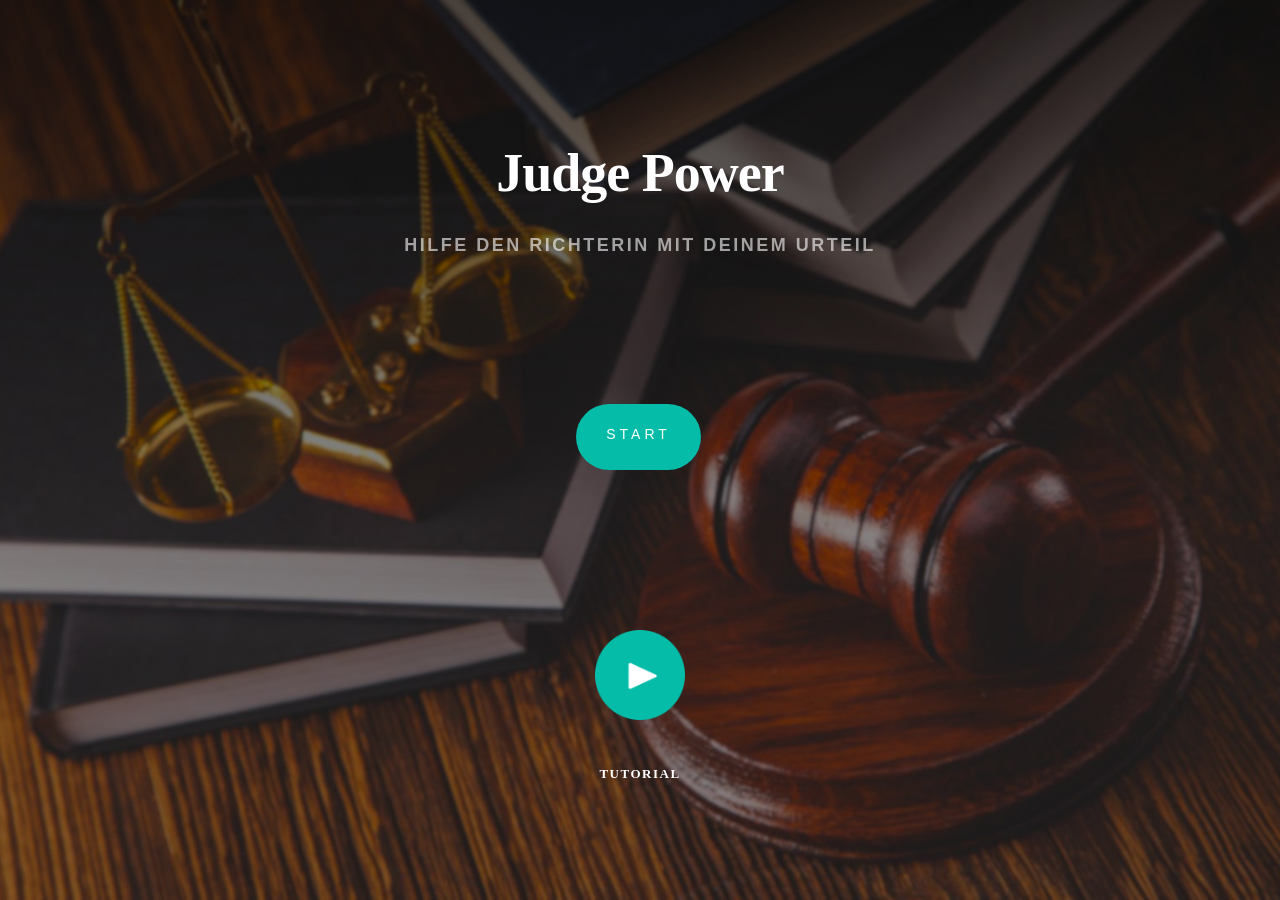
==== index.html @ 53451abe "prototyp" ====
<!DOCTYPE html>
<html class="no-js" lang="de"> 
<head>

	<title>JudgePower</title>

 	<!-- CSS
   ================================================== -->
   <link rel="stylesheet" href="css/base.css">  
   <link rel="stylesheet" href="css/main.css">
   <link rel="stylesheet" href="css/vendor.css">     

   

</head>

<body onload='responsiveVoice.speak("Hilfe den Richterin mit deinem Urteil", "Deutsch Female");'>

	<!-- header 
   ================================================== -->
   <header>
  	
   	
   </header> <!-- /header -->

	<!-- intro section
   ================================================== -->
   <section id="intro">

   	<div class="shadow-overlay"></div>

   	<div class="intro-content">
   		<div class="row">

   			<div class="col-twelve">
   				<br/>
   				<br/>

	   			<h1>Judge Power</h1>
	   			<h5>Hilfe den Richterin mit deinem Urteil</h5>

               <br/>
               <br/>
               <br/><br/>
               

            </div>

   			<div class="container">
               <div class="row">


                  <a class="button button-primary " href="q1.html">Start</a>
                     

                     <br/>
                     <br/>
                     <br/>
                     <br/>
                     <br/>
                     <br/>


					<div class='video-link'>
                        <a href="#video-popup"><img src="images/play-button.png" alt="Tutorial"></a>
                        <h6 style="color:white;">Tutorial</h6>
                     </div>
                     
                  

               </div> 

               </div> 
   		</div>   		 		
   	</div> 

   	<!-- Modal Popup
	   ========================================================= -->

      <div id="video-popup" class="popup-modal mfp-hide">

		   <div class="fluid-video-wrapper">
            <iframe src="http://player.vimeo.com/video/14592941?title=0&amp;byline=0&amp;portrait=0&amp;color=faec09" width="500" height="281" frameborder="0" webkitallowfullscreen mozallowfullscreen allowfullscreen></iframe> 
         </div>		     

         <a class="close-popup">Close</a>         

	   </div> <!-- /video-popup -->  	 	

   </section> <!-- /intro -->

  

   <!-- Java Script
   ================================================== --> 
   <script src='https://code.responsivevoice.org/responsivevoice.js'></script>  
   <script src="js/jquery-1.11.3.min.js"></script>
   <script src="js/jquery-migrate-1.2.1.min.js"></script>
   <script src="js/plugins.js"></script>
   <script src="js/main.js"></script>

</body>

</html>
---- css/base.css ----
/**
 * =================================================================== 
 *
 *  Lhander v1.0 Base Stylesheet
 *  url: styleshout.com
 *  01-11-2016
 *
 * =================================================================== 
 */

/** 
 * ===================================================================
 * reset - normalize.css v3.0.2 | MIT License | git.io/normalize
 *
 * ------------------------------------------------------------------- 
 */

html {
	font-family: sans-serif;
	-ms-text-size-adjust: 100%;
	-webkit-text-size-adjust: 100%;
}
body {
	margin: 0;
}
article,
aside,
details,
figcaption,
figure,
footer,
header,
hgroup,
main,
menu,
nav,
section,
summary {
	display: block;
}
audio, canvas, progress, video {
	display: inline-block;
	vertical-align: baseline;
}
audio:not([controls]) {
	display: none;
	height: 0;
}
[hidden], template {
	display: none;
}
a {
	background: transparent;
}
a:active, a:hover {
	outline: 0;
}
abbr[title] {
	border-bottom: 1px dotted;
}
b, strong {
	font-weight: bold;
}
dfn {
	font-style: italic;
}
h1 {
	font-size: 2em;
	margin: 0.67em 0;
}
mark {
	background: #ff0;
	color: #000;
}
small {
	font-size: 80%;
}
sub, sup {
	font-size: 75%;
	line-height: 0;
	position: relative;
	vertical-align: baseline;
}
sup {
	top: -0.5em;
}
sub {
	bottom: -0.25em;
}
img {
	border: 0;
}
svg:not(:root) {
	overflow: hidden;
}
figure {
	margin: 1em 40px;
}
hr {
	-moz-box-sizing: content-box;
	box-sizing: content-box;
	height: 0;
}
pre {
	overflow: auto;
}
code, kbd, pre, samp {
	font-family: monospace, monospace;
	font-size: 1em;
}
button, input, optgroup, select, textarea {
	color: inherit;
	font: inherit;
	margin: 0;
}
button {
	overflow: visible;
}
button, select {
	text-transform: none;
}
button,
html input[type="button"],
input[type="reset"],
input[type="submit"] {
	-webkit-appearance: button;
	cursor: pointer;
}
button[disabled], html input[disabled] {
	cursor: default;
}
button::-moz-focus-inner, input::-moz-focus-inner {
	border: 0;
	padding: 0;
}
input {
	line-height: normal;
}
input[type="checkbox"], input[type="radio"] {
	box-sizing: border-box;
	padding: 0;
}
input[type="number"]::-webkit-inner-spin-button,
input[type="number"]::-webkit-outer-spin-button {
	height: auto;
}
input[type="search"] {
	-webkit-appearance: textfield;
	-moz-box-sizing: content-box;
	-webkit-box-sizing: content-box;
	box-sizing: content-box;
}
input[type="search"]::-webkit-search-cancel-button,
input[type="search"]::-webkit-search-decoration {
	-webkit-appearance: none;
}
fieldset {
	border: 1px solid #c0c0c0;
	margin: 0 2px;
	padding: 0.35em 0.625em 0.75em;
}
legend {
	border: 0;
	padding: 0;
}
textarea {
	overflow: auto;
}
optgroup {
	font-weight: bold;
}
table {
	border-collapse: collapse;
	border-spacing: 0;
}
td, th {
	padding: 0;
}

/** 
 * ===================================================================
 * basic/base setup styles 
 *
 * ------------------------------------------------------------------- 
 */

html {
	font-size: 62.5%;
	box-sizing: border-box;
}
*, *::before, *::after {
	box-sizing: inherit;
}
body {
	font-weight: normal;
	line-height: 1;
	text-rendering: optimizeLegibility;
	word-wrap: break-word;
	-webkit-overflow-scrolling: touch;
	-webkit-text-size-adjust: none;
}
body, input, button {
	-moz-osx-font-smoothing: grayscale;
	-webkit-font-smoothing: antialiased;
}

/**
 * Media
 * -
 */

img, video {
	max-width: 100%;
	height: auto;
}

/**
 * Typography resets
 * -
 */

div, dl, dt, dd, ul, ol, li, h1, h2, h3, h4, h5, h6, pre, form, p, blockquote, th, td {
	margin: 0;
	padding: 0;
}
h1, h2, h3, h4, h5, h6 {
	-webkit-font-variant-ligatures: common-ligatures;
	-moz-font-variant-ligatures: common-ligatures;
	font-variant-ligatures: common-ligatures;
	text-rendering: optimizeLegibility;
}
em, i {
	font-style: italic;
	line-height: inherit;
}
strong, b {
	font-weight: bold;
	line-height: inherit;
}
small {
	font-size: 60%;
	line-height: inherit;
}
ol, ul {
	list-style: none;
}
li {
	display: block;
}

/**
 * links
 * -
 */

a {
	text-decoration: none;
	line-height: inherit;
}
a img {
	border: none;
}

/**
 * inputs
 * -
 */

fieldset {
	margin: 0;
	padding: 0;
}
input[type="email"],
input[type="number"],
input[type="search"],
input[type="text"],
input[type="tel"],
input[type="url"],
input[type="password"],
textarea {
	-webkit-appearance: none;
	-moz-appearance: none;
	-ms-appearance: none;
	-o-appearance: none;
	appearance: none;
}

/** 
 * ===================================================================
 * grid
 *
 * ------------------------------------------------------------------- 
 */

.row {
	width: 94%;
	max-width: 1140px;
	margin: 0 auto;
}
.row:before, .row:after {
	content: "";
	display: table;
}
.row:after {
	clear: both;
}
.row .row {
	width: auto;
	max-width: none;
	margin-left: -20px;
	margin-right: -20px;
}
[class*="col-"], .bgrid {
	float: left;
}
[class*="col-"] + [class*="col-"]:last-child {
	float: right;
}
[class*="col-"] {
	padding: 0 20px;
}
.col-one {
	width: 8.33333%;
}
.col-two, .col-1-6 {
	width: 16.66667%;
}
.col-three, .col-1-4 {
	width: 25%;
}
.col-four, .col-1-3 {
	width: 33.33333%;
}
.col-five {
	width: 41.66667%;
}
.col-six, .col-1-2 {
	width: 50%;
}
.col-seven {
	width: 58.33333%;
}
.col-eight, .col-2-3 {
	width: 66.66667%;
}
.col-nine, .col-3-4 {
	width: 75%;
}
.col-ten, .col-5-6 {
	width: 83.33333%;
}
.col-eleven {
	width: 91.66667%;
}
.col-twelve, .col-full {
	width: 100%;
}

/**
 * small screens
 * --------------------------------------------------------------- 
 */

@media screen and (max-width:1024px) {
	.row .row {
		margin-left: -18px;
		margin-right: -18px;
	}
	[class*="col-"] {
		padding: 0 18px;
	}
}

/**
 * tablets
 * --------------------------------------------------------------- 
 */

@media screen and (max-width:768px) {
	.row {
		width: auto;
		padding-left: 30px;
		padding-right: 30px;
	}
	.row .row {
		padding-left: 0;
		padding-right: 0;
		margin-left: -15px;
		margin-right: -15px;
	}
	[class*="col-"] {
		padding: 0 15px;
	}
	.tab-1-4 {
		width: 25%;
	}
	.tab-1-3 {
		width: 33.33333%;
	}
	.tab-1-2 {
		width: 50%;
	}
	.tab-2-3 {
		width: 66.66667%;
	}
	.tab-3-4 {
		width: 75%;
	}
	.tab-full {
		width: 100%;
	}
}

/**
 * large mobile devices
 * --------------------------------------------------------------- 
 */

@media screen and (max-width:600px) {
	.row {
		padding-left: 25px;
		padding-right: 25px;
	}
	.row .row {
		margin-left: -10px;
		margin-right: -10px;
	}
	[class*="col-"] {
		padding: 0 10px;
	}
	.mob-1-4 {
		width: 25%;
	}
	.mob-1-2 {
		width: 50%;
	}
	.mob-3-4 {
		width: 75%;
	}
	.mob-full {
		width: 100%;
	}
}

/**
 * small mobile devices
 * --------------------------------------------------------------- 
 */

@media screen and (max-width:400px) {
	.row {
		padding-left: 30px;
		padding-right: 30px;
	}
	.row .row {
		padding-left: 0;
		padding-right: 0;
		margin-left: 0;
		margin-right: 0;
	}
	[class*="col-"] {
		width: 100% !important;
		float: none !important;
		clear: both !important;
		margin-left: 0;
		margin-right: 0;
		padding: 0;
	}
	[class*="col-"] + [class*="col-"]:last-child {
		float: none;
	}
}

/** 
 * ===================================================================
 * block grids 
 *
 * ------------------------------------------------------------------- 
 */

.block-1-6 .bgrid {
	width: 16.66667%;
}
.block-1-4 .bgrid {
	width: 25%;
}
.block-1-3 .bgrid {
	width: 33.33333%;
}
.block-1-2 .bgrid {
	width: 50%;
}

/**
 * Clearing for block grid columns. Allow columns with 
 * different heights to align properly.
 */

.block-1-6 .bgrid:nth-child(6n+1),
.block-1-4 .bgrid:nth-child(4n+1),
.block-1-3 .bgrid:nth-child(3n+1),
.block-1-2 .bgrid:nth-child(2n+1) {
	clear: both;
}

/**
 * small screens
 * --------------------------------------------------------------- 
 */
@media screen and (max-width:1024px) {
	.block-s-1-6 .bgrid {
		width: 16.66667%;
	}
	.block-s-1-4 .bgrid {
		width: 25%;
	}
	.block-s-1-3 .bgrid {
		width: 33.33333%;
	}
	.block-s-1-2 .bgrid {
		width: 50%;
	}
	.block-s-full .bgrid {
		width: 100%;
		clear: both;
	}
	[class*="block-s-"] .bgrid:nth-child(n) {
		clear: none;
	}
	.block-s-1-6 .bgrid:nth-child(6n+1),
	.block-s-1-4 .bgrid:nth-child(4n+1),
	.block-s-1-3 .bgrid:nth-child(3n+1),
	.block-s-1-2 .bgrid:nth-child(2n+1) {
		clear: both;
	}
}

/**
 * tablets
 * --------------------------------------------------------------- 
 */
@media screen and (max-width:768px) {
	.block-tab-1-6 .bgrid {
		width: 16.66667%;
	}
	.block-tab-1-4 .bgrid {
		width: 25%;
	}
	.block-tab-1-3 .bgrid {
		width: 33.33333%;
	}
	.block-tab-1-2 .bgrid {
		width: 50%;
	}
	.block-tab-full .bgrid {
		width: 100%;
		clear: both;
	}
	[class*="tab-bgrid-"] .bgrid:nth-child(n) {
		clear: none;
	}
	.block-tab-1-6 .bgrid:nth-child(6n+1),
	.block-tab-1-4 .bgrid:nth-child(4n+1),
	.block-tab-1-3 .bgrid:nth-child(3n+1),
	.block-tab-1-2 .bgrid:nth-child(2n+1) {
		clear: both;
	}
}

/**
 * mobile devices
 * --------------------------------------------------------------- 
 */
@media screen and (max-width:600px) {
	.block-mob-1-6 .bgrid {
		width: 16.66667%;
	}
	.block-mob-1-4 .bgrid {
		width: 25%;
	}
	.block-mob-1-3 .bgrid {
		width: 33.33333%;
	}
	.block-mob-1-2 .bgrid {
		width: 50%;
	}
	.block-mob-full .bgrid {
		width: 100%;
		clear: both;
	}
	[class*="mob-bgrid-"] .bgrid:nth-child(n) {
		clear: none;
	}
	.block-mob-1-6 .bgrid:nth-child(6n+1),
	.block-mob-1-4 .bgrid:nth-child(4n+1),
	.block-mob-1-3 .bgrid:nth-child(3n+1),
	.block-mob-1-2 .bgrid:nth-child(2n+1) {
		clear: both;
	}
}

/**
 * stack on small mobile devices
 * --------------------------------------------------------------- 
 */

@media screen and (max-width:400px) {
	.stack .bgrid {
		width: 100% !important;
		float: none !important;
		clear: both !important;
		margin-left: 0;
		margin-right: 0;
	}
}

/** 
 * ===================================================================
 * MISC 
 *
 * ------------------------------------------------------------------- 
 */

/**
 * Clearing - (http://nicolasgallagher.com/micro-clearfix-hack/
 * -
 */

.group:before, .group:after {
	content: "";
	display: table;
}
.group:after {
	clear: both;
}

/**
 * Misc Helper Styles 
 * -
 */
 
.hide { display: none; }
.invisible { visibility: hidden; }
.antialiased {
	-webkit-font-smoothing: antialiased;
	-moz-osx-font-smoothing: grayscale;
}
.remove-bottom { margin-bottom: 0; }
.half-bottom { margin-bottom: 1.5rem !important; }
.add-bottom { margin-bottom: 3rem !important; }
.no-border { border: none; }
.full-width { width: 100%; }
.text-center { text-align: center; }
.text-left { text-align: left; }
.text-right { text-align: right; }
.pull-left { float: left; }
.pull-right { float: right; }
.align-center {
	margin-left: auto;
	margin-right: auto;
	text-align: center;
}

/*# sourceMappingURL=base.css.map */
---- css/main.css ----
/**
 * =================================================================== 
 *
 *  Lhander v1.0 Main Stylesheet
 *  url: styleshout.com
 *  01-11-2016
 * -------------------------------------------------------------------
 *
 *	TOC:
 *	01. webfonts and iconfonts 
 *	02. base style overrides
 * 03. preloader
 * 04. forms
 * 05. buttons
 * 06. common styles
 * 07. header styles
 * 08. intro section
 * 09. process section
 * 10. features section
 * 11. pricing section
 * 12. testimomials section 
 * 13. faq section 
 *	14. ad-section 
 *	15. call-to-action section
 *	16. footer
 *
 * =================================================================== 
 */

/** 
 * ===================================================================
 * webfonts and iconfonts 
 *
 * ------------------------------------------------------------------- 
 */

@import url("fonts.css");
@import url("ionicons/css/ionicons.min.css");
@import url("micons/micons.css");

/** 
 * ===================================================================
 * base style overrides
 *
 * ------------------------------------------------------------------- 
 */

html {
	font-size: 10px;
}
@media only screen and (max-width:1024px) {
	html {
		font-size: 9.375px;
	}
}
@media only screen and (max-width:768px) {
	html {
		font-size: 10px;
	}
}
@media only screen and (max-width:400px) {
	html {
		font-size: 9.375px;
	}
}

html, body {
	height: 100%;
}
body {
	background: #14181E;
	font-family: "merriweather-regular", serif;
	font-size: 1.6rem;
	line-height: 3rem;
	color: #737373;
}

/**
 * links 
 * -
 */

a, a:visited {
	color: #0087cc;
	-moz-transition: all 0.3s ease-in-out;
	-o-transition: all 0.3s ease-in-out;
	-webkit-transition: all 0.3s ease-in-out;
	-ms-transition: all 0.3s ease-in-out;
	transition: all 0.3s ease-in-out;
}
a:hover, a:focus {
	color: #ff7b29;
}

/**
 * typography  
 * -
 */

h1, h2, h3, h4, h5, h6, .h01, .h02, .h03, .h04, .h05, .h06 {
	font-family: "raleway-bold", sans-serif;
	color: #252525;
	font-style: normal;
	text-rendering: optimizeLegibility;
	margin-bottom: 2.1rem;
}
h3, .h03, h4, .h04 {
	margin-bottom: 1.8rem;
}
h5, .h05, h6, .h06 {
	font-family: "raleway-heavy";
	margin-bottom: 1.2rem;
}

h1, .h01 {
	font-size: 3.1rem;
	line-height: 1.35;
	letter-spacing: -.1rem;
}
@media only screen and (max-width:600px) {
	h1, .h01 {
		font-size: 2.6rem;
		letter-spacing: -.07rem;
	}
}

h2, .h02 {
	font-size: 2.4rem;
	line-height: 1.25;
}
h3, .h03 {
	font-size: 2rem;
	line-height: 1.5;
}
h4, .h04 {
	font-size: 1.7rem;
	line-height: 1.76;
}
h5, .h05 {
	font-size: 1.4rem;
	line-height: 1.7;
	text-transform: uppercase;
	letter-spacing: .15rem;
}
h6, .h06 {
	font-size: 1.3rem;
	line-height: 1.85;
	text-transform: uppercase;
	letter-spacing: .15rem;
}

p img {
	margin: 0;
}
p.lead {
	font-family: "merriweather-light", serif;
	font-size: 1.8rem;
	line-height: 1.8;
	color: #737373;
}
@media only screen and (max-width:768px) {
	p.lead {
		font-size: 1.7rem;
	}
}

em, i, strong, b {
	font-size: 1.6rem;
	line-height: 3rem;
	font-style: normal;
	font-weight: normal;
}
em, i {
	font-family: "merriweather-italic", serif;
}
strong, b {
	font-family: "merriweather-bold", serif;
}
small {
	font-size: 1.1rem;
	line-height: inherit;
}
blockquote {
	margin: 3rem 0;
	padding-left: 4rem;
	position: relative;
}
blockquote:before {
	content: "\201C";
	font-size: 8rem;
	line-height: 0px;
	margin: 0;
	color: #333;
	font-family: arial, sans-serif;
	position: absolute;
	top: 3rem;
	left: 0;
}
blockquote p {
	font-family: georgia, serif;
	font-style: italic;
	padding: 0;
	font-size: 1.9rem;
	line-height: 1.75;
}
blockquote cite {
	display: block;
	font-size: 1.2rem;
	font-style: normal;
	line-height: 1.65;
}
blockquote cite:before {
	content: "\2014 \0020";
}
blockquote cite a, blockquote cite a:visited {
	color: #8d8d8d;
	border: none;
}
abbr {
	font-family: "merriweather-bold", serif;
	font-variant: small-caps;
	text-transform: lowercase;
	letter-spacing: .05rem;
	color: #8d8d8d;
}
var, kbd, samp, code, pre {
	font-family: Consolas, "Andale Mono", Courier, "Courier New", monospace;
}
pre {
	padding: 2.4rem 3rem 3rem;
	background: #F1F1F1;
}
code {
	font-size: 1.4rem;
	margin: 0 .2rem;
	padding: .3rem .6rem;
	white-space: nowrap;
	background: #F1F1F1;
	border: 1px solid #E1E1E1;
	border-radius: 3px;
}
pre > code {
	display: block;
	white-space: pre;
	line-height: 2;
	padding: 0;
	margin: 0;
}
pre.prettyprint > code {
	border: none;
}
del {
	text-decoration: line-through;
}
abbr[title], dfn[title] {
	border-bottom: 1px dotted;
	cursor: help;
}
mark {
	background: #FFF49B;
	color: #000;
}
hr {
	border: solid #cfcfd5;
	border-width: 1px 0 0;
	clear: both;
	margin: 2.4rem 0 1.5rem;
	height: 0;
}

/**
 * Lists  
 * -
 */

ol {
	list-style: decimal;
}
ul {
	list-style: disc;
}
li {
	display: list-item;
}
ol, ul {
	margin-left: 1.7rem;
}
ul li {
	padding-left: .4rem;
}
ul ul, ul ol, ol ol, ol ul {
	margin: .6rem 0 .6rem 1.7rem;
}
ul.disc li {
	display: list-item;
	list-style: none;
	padding: 0 0 0 .8rem;
	position: relative;
}
ul.disc li::before {
	content: "";
	display: inline-block;
	width: 8px;
	height: 8px;
	border-radius: 50%;
	background: #05bca9;
	position: absolute;
	left: -17px;
	top: 11px;
	vertical-align: middle;
}
dt {
	margin: 0;
	color: #05bca9;
}
dd {
	margin: 0 0 0 2rem;
}

/**
 * tables  
 * -
 */

table {
	border-width: 0;
	width: 100%;
	max-width: 100%;
	font-family: "raleway-regular", sans-serif;
}
th, td {
	padding: 1.5rem 3rem;
	text-align: left;
	border-bottom: 1px solid #E8E8E8;
}
th {
	color: #252525;
	font-family: "raleway-bold", sans-serif;
}
td {
	line-height: 1.5;
}
th:first-child, td:first-child {
	padding-left: 0;
}
th:last-child, td:last-child {
	padding-right: 0;
}
.table-responsive {
	overflow-x: auto;
	-webkit-overflow-scrolling: touch;
}

/**
 * Spacing  
 * -
 */

button, .button {
	margin-bottom: 1.2;
}
fieldset {
	margin-bottom: 1.5rem;
}
input,
textarea,
select,
pre,
blockquote,
figure,
table,
p,
ul,
ol,
dl,
form,
.fluid-video-wrapper,
.iw-custom-select {
	margin-bottom: 3rem;
}

/**
 * floated image  
 * -
 */

img.pull-right {
	margin: 1.5rem 0 0 3rem;
}
img.pull-left {
	margin: 1.5rem 3rem 0 0;
}

/**
 * block grids paddings 
 * -
 */

.bgrid {
	padding: 0 20px;
}
@media only screen and (max-width:1024px) {
	.bgrid {
		padding: 0 18px;
	}
}
@media only screen and (max-width:768px) {
	.bgrid {
		padding: 0 15px;
	}
}
@media only screen and (max-width:600px) {
	.bgrid {
		padding: 0 10px;
	}
}
@media only screen and (max-width:400px) {
	.bgrid {
		padding: 0;
	}
}


/** 
 * ===================================================================
 * preloader
 *
 * ------------------------------------------------------------------- 
 */

#preloader {
	position: fixed;
	top: 0;
	left: 0;
	right: 0;
	bottom: 0;
	background: #0F1215;
	z-index: 9999999;
	height: 100%;
	width: 100%;
}
.no-js #preloader, .oldie #preloader {
	display: none;
}
#loader {
	position: absolute;
	left: 50%;
	top: 50%;
	width: 60px;
	height: 60px;
	margin-left: -30px;
	margin-top: -30px;
	padding: 0;
	background-color: #05bca9;
	border-radius: 100%;
	-webkit-animation: sk-scaleout 1.0s infinite ease-in-out;
	animation: sk-scaleout 1.0s infinite ease-in-out;
}
@-webkit-keyframes sk-scaleout {
	0% {
		-webkit-transform: scale(0);
	}
	100% {
		-webkit-transform: scale(1);
		opacity: 0;
	}
}
@keyframes sk-scaleout {
	0% {
		-webkit-transform: scale(0);
		transform: scale(0);
	}
	100% {
		-webkit-transform: scale(1);
		transform: scale(1);
		opacity: 0;
	}
}


/** 
 * ===================================================================
 * forms
 *
 * ------------------------------------------------------------------- 
 */

fieldset {
	border: none;
}
input[type="email"],
input[type="number"],
input[type="search"],
input[type="text"],
input[type="tel"],
input[type="url"],
input[type="password"],
textarea,
select {
	display: block;
	height: 6rem;
	padding: 1.5rem 2rem;
	border: 0;
	outline: none;
	vertical-align: middle;
	color: #737373;
	font-family: "merriweather-regular", sans-serif;
	font-size: 1.5rem;
	line-height: 3rem;
	border-radius: 3px;
	background: #FFFFFF;
	max-width: 100%;
	border: 1px solid #d5d5d5;
	-moz-transition: all 0.3s ease-in-out;
	-o-transition: all 0.3s ease-in-out;
	-webkit-transition: all 0.3s ease-in-out;
	-ms-transition: all 0.3s ease-in-out;
	transition: all 0.3s ease-in-out;
}
.ss-custom-select {
	position: relative;
	padding: 0;
	display: inline-block;
}
.ss-custom-select select {
	-webkit-appearance: none;
	-moz-appearance: none;
	-ms-appearance: none;
	-o-appearance: none;
	appearance: none;
	text-indent: 0.01px;
	text-overflow: '';
	margin: 0;
	line-height: 3rem;
	vertical-align: middle;
	padding-right: 4rem;
}
.ss-custom-select select option {
	padding-left: 2rem;
	padding-right: 2rem;
}
.ss-custom-select select::-ms-expand {
	display: none;
}
.ss-custom-select::after {
	content: '\f123';
	font-family: 'Ionicons';
	position: absolute;
	top: 50%;
	right: 18px;
	margin-top: -10px;
	bottom: auto;
	width: 20px;
	height: 20px;
	line-height: 20px;
	font-size: 15px;
	text-align: center;
	pointer-events: none;
	color: #252525;
}
textarea {
	min-height: 25rem;
}
input[type="email"]:focus,
input[type="number"]:focus,
input[type="search"]:focus,
input[type="text"]:focus,
input[type="tel"]:focus,
input[type="url"]:focus,
input[type="password"]:focus,
textarea:focus,
select:focus {
	color: #000000;
	background: #f4fffe;
	border: 1px solid #d2fef9;
}
label, legend {
	font-family: "merriweather-bold", sans-serif;
	font-size: 1.4rem;
	margin-bottom: .6rem;
	color: #404040;
	display: block;
}
label span, legend span {
	color: #05bca9;
}
input[type="checkbox"], input[type="radio"] {
	display: inline;
}

/**
 * Style Placeholder Text  
 * -
 */

::-webkit-input-placeholder {
	color: #a1a1a1;
}
:-moz-placeholder {
	/* Firefox 18- */
	color: #a1a1a1;
}
::-moz-placeholder {
	/* Firefox 19+ */
	color: #a1a1a1;
}
:-ms-input-placeholder {
	color: #a1a1a1;
}
.placeholder {
	color: #a1a1a1 !important;
}


/** 
 * ===================================================================
 * buttons
 *
 * ------------------------------------------------------------------- 
 */

.button,
button,
input[type="submit"],
input[type="reset"],
input[type="button"] {
	display: inline-block;
	font-family: "raleway-bold", sans-serif;
	font-size: 1.6rem;
	height: 5rem;
	line-height: 5rem;
	padding: 0 3rem;
	margin: 0 .3rem 1rem 0;
	background: #d8d8d8;
	color: #252525;
	text-decoration: none;
	cursor: pointer;
	text-align: center;
	white-space: nowrap;
	border: none;
	border-radius: 1000px;
	-moz-transition: all 0.3s ease-in-out;
	-o-transition: all 0.3s ease-in-out;
	-webkit-transition: all 0.3s ease-in-out;
	-ms-transition: all 0.3s ease-in-out;
	transition: all 0.3s ease-in-out;
}
.button:hover,
button:hover,
input[type="submit"]:hover,
input[type="reset"]:hover,
input[type="button"]:hover,
.button:focus,
button:focus,
input[type="submit"]:focus,
input[type="reset"]:focus,
input[type="button"]:focus {
	background: #bebebe;
	color: #FFFFFF;
	outline: 0;
}

.button.button-primary,
button.button-primary,
input[type="submit"].button-primary,
input[type="reset"].button-primary,
input[type="button"].button-primary {
	background: #05bca9;
	color: #FFFFFF;
}

.button.button-primary:hover,
button.button-primary:hover,
input[type="submit"].button-primary:hover,
input[type="reset"].button-primary:hover,
input[type="button"].button-primary:hover,
.button.button-primary:focus,
button.button-primary:focus,
input[type="submit"].button-primary:focus,
input[type="reset"].button-primary:focus,
input[type="button"].button-primary:focus {
	background: #04998a;
}
button.full-width, .button.full-width {
	width: 100%;
	margin-right: 0;
}
button.medium, .button.medium {
	height: 5.5rem !important;
	line-height: 5.5rem !important;
	padding: 0 1.8rem !important;
}
button.large, .button.large {
	height: 6rem !important;
	line-height: 6rem !important;
	padding: 0rem 3rem !important;
}
button.round, .button.round {
	padding-left: 3rem !important;
	padding-right: 3rem !important;
	border-radius: 1000px;
}
button.stroke, .button.stroke {
	background: transparent !important;
	border: 3px solid transparent;
	line-height: 4.4rem;
}
button::-moz-focus-inner, input::-moz-focus-inner {
	border: 0;
	padding: 0;
}

/** 
 * ===================================================================
 * common styles 
 *
 * ------------------------------------------------------------------- 
 */

.section-intro {
	max-width: 700px;
	text-align: center;
	margin-left: auto;
	margin-right: auto;
	margin-bottom: 5.2rem;
	position: relative;
}
.section-intro h1 {
	font-family: "merriweather-bold", serif;
	font-size: 4.8rem;
	color: #252525;
	line-height: 1.25;
	margin-bottom: 1.2rem;
}
.section-intro h5 {
	color: rgba(56, 66, 78, 0.5);
	font-size: 1.6rem;
	line-height: 1.875;
	margin-bottom: 0.3rem;
	letter-spacing: .4rem;
}
.section-intro .lead {
	color: rgba(0, 0, 0, 0.45);
}
.section-intro .with-bottom-line {
	position: relative;
	overflow: hidden;
}
.section-intro .with-bottom-line::after {
	display: block;
	background-color: #05bca9;
	width: 120px;
	height: 3px;
	content: '\0020';
	position: absolute;
	left: 50%;
	bottom: 0;
	margin-left: -60px;
}
@media only screen and (max-width:600px) {
	section .h01 {
		font-size: 2.5rem;
	}
}

/**
 * responsive:
 * common styles
 * - 
 */

@media only screen and (max-width:768px) {
	.section-intro {
		max-width: 650px;
	}
	.section-intro h1 {
		font-size: 4.2rem;
	}
}
@media only screen and (max-width:600px) {
	.section-intro h1 {
		font-size: 3.8rem;
	}
	.section-intro h5 {
		font-size: 1.5rem;
		letter-spacing: .3rem;
	}
}
@media only screen and (max-width:400px) {
	.section-intro h1 {
		font-size: 3.6rem;
	}
}


/** 
 * ===================================================================
 * header styles 
 *
 * ------------------------------------------------------------------- 
 */

header {
	width: 100%;
	position: absolute;
	left: 0;
	top: 24px;
	z-index: 600;
	background: transparent;
	-moz-transition: all 0.3s ease-in-out;
	-o-transition: all 0.3s ease-in-out;
	-webkit-transition: all 0.3s ease-in-out;
	-ms-transition: all 0.3s ease-in-out;
	transition: all 0.3s ease-in-out;
}
header .row {
	width: auto;
	height: 66px;
	position: relative;
}

header .logo {
	margin-top: 2px;
	z-index: 600;
	position: absolute;
	left: 35px;
	top: 50%;
	-webkit-transform: translateY(-50%);
	-ms-transform: translateY(-50%);
	transform: translateY(-50%);
}
header .logo a {
	display: block;
	margin: 0;
	padding: 0;
	border: none;
	font: 0/0 a;
	text-shadow: none;
	color: transparent;
	width: 42px;
	height: 42px;
	background: url("../images/logo.png") no-repeat center;
	background-size: 42px 42px;
	-moz-transition: all 0.5s ease-in-out;
	-o-transition: all 0.5s ease-in-out;
	-webkit-transition: all 0.5s ease-in-out;
	-ms-transition: all 0.5s ease-in-out;
	transition: all 0.5s ease-in-out;
}
.sticky {
	position: fixed;
	background: #14171c;
	top: 0;
}
.sticky .logo a {
	width: 38px;
	height: 38px;
	background-size: 38px 38px;
}

/**
 * responsive:
 * header section
 * - 
 */

@media only screen and (max-width:768px) {
	header {
		top: 0;
		padding: 6px 0;
	}
	header .logo a {
		width: 38px;
		height: 38px;
		background-size: 38px 38px;
	}
}

/**
 * primary navigation
 * - 
 */

#main-nav-wrap, .main-navigation {
	margin: 0;
	padding: 0;
}

/* hide toggle button */
a.menu-toggle {
	display: none;
}

/* main-nav-wrap */
#main-nav-wrap {
	font-family: "raleway-heavy", sans-serif;
	font-size: 11.5px;
	text-transform: uppercase;
	letter-spacing: 1.5px;
	position: absolute;
	top: 0;
	right: 30px;
}
.main-navigation {
	min-height: 66px;
	display: inline-block;
	width: auto;
	text-align: left;
}
.main-navigation li {
	position: relative;
	display: inline-block;
	list-style: none;
	padding: 0;
	margin: 0;
	height: 66px;
}
.main-navigation li.current a {
	color: #FFFFFF;
}
.main-navigation li.current a::after {
	position: absolute;
	left: 50%;
	bottom: 0;
	width: 80%;
	height: 3px;
	-webkit-transform: translateX(-50%);
	-ms-transform: translateX(-50%);
	transform: translateX(-50%);
	background-color: #05bca9;
	content: '\0020';
	display: block;
	-moz-transition: all 0.3s ease-in-out;
	-o-transition: all 0.3s ease-in-out;
	-webkit-transition: all 0.3s ease-in-out;
	-ms-transition: all 0.3s ease-in-out;
	transition: all 0.3s ease-in-out;
}
.main-navigation li.highlight a {
	color: #05bca9;
}
.main-navigation li.with-sep a {
	position: relative;
	padding-left: 22px;
	margin-left: 8px;
}
.main-navigation li.with-sep a::before {
	position: absolute;
	left: 0;
	top: 50%;
	width: 1px;
	height: 20px;
	margin-top: -10px;
	background-color: rgba(255, 255, 255, 0.2);
	content: '\0020';
	display: block;
	-moz-transition: all 0.3s ease-in-out;
	-o-transition: all 0.3s ease-in-out;
	-webkit-transition: all 0.3s ease-in-out;
	-ms-transition: all 0.3s ease-in-out;
	transition: all 0.3s ease-in-out;
}

/* navigation links */
.main-navigation li a {
	display: block;
	padding: 18px 7px;
	line-height: 30px;
	text-decoration: none;
	text-align: left;
	color: #98999a;
	position: relative;
	-moz-transition: color 0.3s ease-in-out;
	-o-transition: color 0.3s ease-in-out;
	-webkit-transition: color 0.3s ease-in-out;
	-ms-transition: color 0.3s ease-in-out;
	transition: color 0.3s ease-in-out;
}
.main-navigation li a:active {
	background-color: transparent !important;
}
.main-navigation li a:hover {
	color: #FFFFFF;
}

/**
 * mobile view - primary navigation
 * - 
 */

@media only screen and (max-width:768px) {
	#main-nav-wrap {
		display: block;
		width: 100%;
		position: absolute;
		top: 69px;
		right: 0;
	}
	a.menu-toggle {
		display: block;
		width: 40px;
		height: 40px;
		position: absolute;
		top: 50%;
		right: 30px;
		margin-top: -20px;
	}
	a.menu-toggle span {
		display: block;
		width: 24px;
		height: 3px;
		margin-top: -1.5px;
		position: absolute;
		right: 8px;
		top: 50%;
		bottom: auto;
		left: auto;
		background-color: white;
		-moz-transition: background 0.2s ease-in-out;
		-o-transition: background 0.2s ease-in-out;
		-webkit-transition: background 0.2s ease-in-out;
		-ms-transition: background 0.2s ease-in-out;
		transition: background 0.2s ease-in-out;
		font: 0/0 a;
		text-shadow: none;
		color: transparent;
	}
	a.menu-toggle span::before, a.menu-toggle span::after {
		content: '';
		width: 100%;
		height: 100%;
		position: absolute;
		background-color: inherit;
		left: 0;
		-moz-transition-duration: 0.2s, 0.2s;
		-o-transition-duration: 0.2s, 0.2s;
		-webkit-transition-duration: 0.2s, 0.2s;
		-ms-transition-duration: 0.2s, 0.2s;
		transition-duration: 0.2s, 0.2s;
		-moz-transition-delay: 0.2s, 0s;
		-o-transition-delay: 0.2s, 0s;
		-webkit-transition-delay: 0.2s, 0s;
		-ms-transition-delay: 0.2s, 0s;
		transition-delay: 0.2s, 0s;
	}
	a.menu-toggle span::before {
		top: -8px;
		-moz-transition-property: top, transform;
		-o-transition-property: top, transform;
		-webkit-transition-property: top, transform;
		-ms-transition-property: top, transform;
		transition-property: top, transform;
	}
	a.menu-toggle span::after {
		bottom: -8px;
		-moz-transition-property: bottom, transform;
		-o-transition-property: bottom, transform;
		-webkit-transition-property: bottom, transform;
		-ms-transition-property: bottom, transform;
		transition-property: bottom, transform;
	}
	.menu-toggle.is-clicked span {
		background-color: rgba(255, 255, 255, 0);
	}
	.menu-toggle.is-clicked span::before, .menu-toggle.is-clicked span::after {
		background-color: white;
		-moz-transition-delay: 0s, 0.2s;
		-o-transition-delay: 0s, 0.2s;
		-webkit-transition-delay: 0s, 0.2s;
		-ms-transition-delay: 0s, 0.2s;
		transition-delay: 0s, 0.2s;
	}
	.menu-toggle.is-clicked span::before {
		top: 0;
		-webkit-transform: rotate(45deg);
		-ms-transform: rotate(45deg);
		transform: rotate(45deg);
	}
	.menu-toggle.is-clicked span::after {
		bottom: 0;
		-webkit-transform: rotate(-45deg);
		-ms-transform: rotate(-45deg);
		transform: rotate(-45deg);
	}
	.main-navigation {
		background: #14171c;
		padding: 48px 42px 54px 42px;
		margin: 0;
		width: 100%;
		height: auto;
		clear: both;
		display: none;
	}
	.main-navigation > li {
		display: block;
		height: auto;
		text-align: left;
		border-bottom: 1px dotted rgba(200, 200, 200, 0.08);
		padding: 0;
	}
	.main-navigation > li:first-child {
		border-top: 1px dotted rgba(200, 200, 200, 0.08);
	}
	.main-navigation li a {
		display: block;
		color: #e6e6e6;
		width: auto;
		padding: 18px 0;
		line-height: 16px;
		border: none;
	}
	.main-navigation li a:hover {
		color: #ff7b29;
	}
	.main-navigation li.with-sep a {
		padding-left: 0;
		margin-left: 0;
	}
	.main-navigation li.with-sep a::before {
		display: none;
	}
	.main-navigation li.current > a {
		background: none;
		color: #ff7b29;
	}
	.main-navigation li.current > a:after {
		display: none;
	}
}

/**
 * make sure the menu is visible on larger screens
 * -
 */

@media only screen and (min-width:769px) {
	#main-nav-wrap ul.main-navigation {
		display: block !important;
	}
}


/** 
 * ===================================================================
 * intro section
 *
 * ------------------------------------------------------------------- 
 */

#intro {
	background: #14181E url(../images/hammer.jpg) no-repeat center;
	-webkit-background-size: cover;
	-moz-background-size: cover;
	background-size: cover;
	width: 100%;
	height: 100%;
	min-height: 720px;
	display: table;
	position: relative;
}
#intro_withoutBackground {
	background: #FFFFFF no-repeat center;
	-webkit-background-size: cover;
	-moz-background-size: cover;
	background-size: cover;
	width: 100%;
	height: 100%;
	min-height: 720px;
	display: table;
	position: relative;
}
.shadow-overlay {
	position: absolute;
	top: 0;
	left: 0;
	width: 100%;
	height: 100%;
	background: -moz-linear-gradient(top, rgba(0, 0, 0, 0.45) 0%, rgba(0, 0, 0, 0.25) 25%, transparent 56%);  /* FF3.6-15 */
	background: -webkit-linear-gradient(top, rgba(0, 0, 0, 0.45) 0%, rgba(0, 0, 0, 0.25) 25%, transparent 56%);  /* Chrome10-25,Safari5.1-6 */
	background: linear-gradient(to bottom, rgba(0, 0, 0, 0.45) 0%, rgba(0, 0, 0, 0.25) 25%, transparent 56%);  /* W3C, IE10+, FF16+, Chrome26+, Opera12+, Safari7+ */
	filter: progid:DXImageTransform.Microsoft.gradient(startColorstr='#73000000', endColorstr='#00000000', GradientType=0);  /* IE6-9 */
}
.intro-content {
	display: table-cell;
	vertical-align: middle;
	text-align: center;
	-webkit-transform: translateY(-1.2rem);
	-ms-transform: translateY(-1.2rem);
	transform: translateY(-1.2rem);
}
.intro-content h1 {
	color: #FFFFFF;
	font-family: "merriweather-bold", serif;
	font-size: 5.4rem;
	line-height: 1.334;
	max-width: 800px;
	margin-left: auto;
	margin-right: auto;
}
.intro-content h5 {
	color: rgba(255, 255, 255, 0.6);
	font-family: "raleway-heavy", sans-serif;
	font-size: 1.8rem;
	line-height: 1.667;
	margin-bottom: 0.6rem;
	text-transform: uppercase;
	letter-spacing: .25rem;
}
.intro-content .video-link a {
	display: inline-block;
	width: 90px;
	height: 90px;
	margin-bottom: 4.2rem;
	outline: none;
}
.intro-content .button {
	border-color: #FFFFFF;
	color: #FFFFFF;
	height: 6.6rem;
	line-height: 6rem;
	padding: 0 3rem !important;
	margin-top: 1.8rem;
	font-family: "raleway-heavy", sans-serif;
	font-size: 1.4rem;
	text-transform: uppercase;
	letter-spacing: .4rem;
}
.intro-content .button:hover, .intro-content .button:focus {
	color: #05bca9;
	border-color: #05bca9;
}

/**
 * responsive:
 * intro
 * -
 */

@media only screen and (max-width:1024px) {
	.intro-content {
		-webkit-transform: translateY(0);
		-ms-transform: translateY(0);
		transform: translateY(0);
	}
	.intro-content h1 {
		font-size: 4.8rem;
		max-width: 700px;
	}
	.intro-content h5 {
		font-size: 1.6rem;
	}
	.intro-content .video-link a {
		width: 72px;
		height: 72px;
		margin-bottom: 3rem;
	}
}
@media only screen and (max-width:768px) {
	#intro {
		min-height: 660px;
	}
	.intro-content h1 {
		font-size: 4.2rem;
		max-width: 550px;
	}
	.intro-content h5 {
		font-size: 1.5rem;
		letter-spacing: .15rem;
	}
}
@media only screen and (max-width:600px) {
	#intro {
		min-height: 600px;
	}
	.intro-content h1 {
		font-size: 3.8rem;
		margin-bottom: .9rem;
	}
	.intro-content h5 {
		font-size: 1.4rem;
		letter-spacing: .15rem;
	}
	.intro-content .video-link a {
		width: 66px;
		height: 66px;
		margin-bottom: 1.5rem;
	}
}
@media only screen and (max-width:400px) {
	#intro {
		min-height: 550px;
	}
	.intro-content h1 {
		font-size: 3.4rem;
	}
	.intro-content h5 {
		font-size: 1.4rem;
		letter-spacing: .15rem;
	}
	.intro-content .video-link a {
		width: 60px;
		height: 60px;
	}
}

/**
 * video popup modal
 * - 
 */

.popup-modal {
	max-width: 800px;
	background: #FFFFFF;
	position: relative;
	margin: 0 auto;  /* close */
}
.popup-modal .close-popup {
	position: absolute;
	right: 0;
	top: -42px;
	cursor: pointer;
	display: block;
	width: 30px;
	height: 30px;
	color: rgba(255, 255, 255, 0.5);
	text-align: center;
	font: 0/0 a;
	text-shadow: none;
	color: transparent;
}
.popup-modal .close-popup::before {
	display: block;
	width: 30px;
	height: 30px;
	line-height: 30px;
	font-family: "Ionicons";
	content: "\f2d7";
	font-size: 21px;
	color: rgba(255, 255, 255, 0.5);
}

/**
 * responsive:
 * video popup modal
 * - 
 */

@media only screen and (max-width:900px) {
	.popup-modal {
		max-width: 700px;
	}
}
@media only screen and (max-width:768px) {
	.popup-modal {
		width: auto;
		margin: 0 20px;
	}
}

/**
 * transition effect for modal popup
 * - 
 */

/* overlay at start */
.mfp-fade.mfp-bg {
	opacity: 0;
	-moz-transition: all 0.3s ease-in-out;
	-o-transition: all 0.3s ease-in-out;
	-webkit-transition: all 0.3s ease-in-out;
	-ms-transition: all 0.3s ease-in-out;
	transition: all 0.3s ease-in-out;
}

/* overlay animate in */
.mfp-fade.mfp-bg.mfp-ready {
	opacity: 0.8;
}

/* overlay animate out */
.mfp-fade.mfp-bg.mfp-removing {
	opacity: 0;
}

/* content at start */
.mfp-fade.mfp-wrap .mfp-content {
	opacity: 0;
	-webkit-transform: translateY(-100%);
	-ms-transform: translateY(-100%);
	transform: translateY(-100%);
	-moz-transition: all 0.3s ease-in-out;
	-o-transition: all 0.3s ease-in-out;
	-webkit-transition: all 0.3s ease-in-out;
	-ms-transition: all 0.3s ease-in-out;
	transition: all 0.3s ease-in-out;
}

/* content animate in */
.mfp-fade.mfp-wrap.mfp-ready .mfp-content {
	opacity: 1;
	-webkit-transform: translateY(0);
	-ms-transform: translateY(0);
	transform: translateY(0);
}

/* content animate out */
.mfp-fade.mfp-wrap.mfp-removing .mfp-content {
	opacity: 0;
	-webkit-transform: translateY(-100%);
	-ms-transform: translateY(-100%);
	transform: translateY(-100%);
}


/** 
 * ===================================================================
 * process section
 *
 * ------------------------------------------------------------------- 
 */

#process {
	background: #FFFFFF;
	padding-top: 12rem;
	padding-bottom: 15rem;
	overflow: hidden;
}
.process-content {
	position: relative;
	text-align: center;
}
.process-content .right-side,
.process-content .left-side,
.process-content .image-part {
	width: 33.33333%;
	font-size: 15px;
	line-height: 27px;
}
.process-content .right-side, .process-content .left-side {
	padding: 0 6% 24px;
	position: absolute;
	top: 0;
}
.process-content .right-side {
	right: 0;
}
.process-content .left-side {
	left: 0;
}
.process-content .image-part {
	margin: 0 auto;
	height: 660px;
	background-image: url("../images/appdesign.jpg");
	background-repeat: no-repeat;
	background-position: center;
	-webkit-background-size: contain;
	-moz-background-size: contain;
	background-size: contain;
}
.process-content .item[data-item]::before {
	background: #38424e;
	color: #FFFFFF;
	border-radius: 100%;
	font-family: "montserrat-bold", sans-serif;
	content: attr(data-item);
	display: inline-block;
	font-size: 18px;
	height: 42px;
	width: 42px;
	line-height: 42px;
	text-align: center;
	vertical-align: middle;
	margin-bottom: 1.5rem;
}
.process-content h5 {
	color: #05bca9;
	font-size: 1.6rem;
	line-height: 1.875;
	letter-spacing: .2rem;
	margin-bottom: .3rem;
}

/**
 * responsive:
 * process
 * -
 */

@media only screen and (max-width:1024px) {
	.process-content .right-side, .process-content .left-side {
		padding: 0 3% 24px;
		width: 35%;
	}
	.process-content .image-part {
		height: 600px;
		width: 30%;
	}
}
@media only screen and (max-width:768px) {
	#process {
		padding-bottom: 27rem;
	}
	.process-content .right-side, .process-content .left-side {
		position: static;
		width: 100%;
		max-width: 480px;
		font-size: 1.6rem;
		line-height: 3rem;
		margin-left: auto;
		margin-right: auto;
		padding-bottom: 0;
	}
	.process-content .image-part {
		width: 300px;
		position: absolute;
		bottom: -630px;
		left: 50%;
		margin-left: -150px;
	}
}
@media only screen and (max-width:400px) {
	#process {
		padding-bottom: 21rem;
	}
	.process-content .image-part {
		width: 230px;
		bottom: -540px;
		margin-left: -115px;
	}
}


/** 
 * ===================================================================
 * features section
 *
 * ------------------------------------------------------------------- 
 */

#features {
	background: #090909 url(../images/features-bg.jpg) no-repeat center;
	-webkit-background-size: cover;
	-moz-background-size: cover;
	background-size: cover;
	padding-top: 12rem;
	padding-bottom: 12rem;
	color: white;
}
#features .section-intro h1 {
	color: white;
}
#features .section-intro h5 {
	color: rgba(255, 255, 255, 0.5);
}
#features .section-intro p {
	color: rgba(255, 255, 255, 0.7);
}
.features-content {
	max-width: 1200px;
}
.features-list {
	margin-top: 1.2rem;
	text-align: center;
}
.features-list .feature {
	margin-bottom: 1.2rem;
	padding: 0 32px;
}
.features-list .icon {
	display: inline-block;
	margin-bottom: 2.1rem;
}
.features-list .icon i {
	font-size: 4.8rem;
}
.features-list .h05 {
	font-size: 1.7rem;
	line-height: 1.765;
	color: #05bca9;
	margin-bottom: 1.8rem;
}

/**
 * responsive:
 * features
 * -
 */

@media only screen and (max-width:768px) {
	.features-content {
		max-width: 600px;
	}
	.features-list .feature {
		padding: 0 15px;
	}
}
@media only screen and (max-width:600px) {
	.features-list .feature {
		padding: 0 10px;
	}
}
@media only screen and (max-width:400px) {
	.features-list .feature {
		padding: 0;
	}
}


/** 
 * ===================================================================
 * pricing section
 *
 * ------------------------------------------------------------------- 
 */

#pricing {
	background: #EAEAED;
	padding-top: 12rem;
	padding-bottom: 9.6rem;
}
.pricing-content {
	margin-top: 6.6rem;
	max-width: 1280px;
}
.pricing-content .bgrid {
	margin-bottom: 3.6rem;
}
.pricing-content .price-block {
	background-color: #FFFFFF;
	border-radius: 5px;
	overflow: hidden;
	text-align: center;
	box-shadow: 0 1px 2px rgba(0, 0, 0, 0.1);
}
.pricing-content .price-block .top-part,
.pricing-content .price-block .bottom-part {
	padding: 3.9rem 1.5rem;
}
.pricing-content .price-block .top-part {
	background: #58687b;
	color: #FFFFFF;
	padding-bottom: 2.4rem;
	position: relative;
}
.pricing-content .price-block .bottom-part {
	padding-top: 2.4rem;
	padding-left: 3rem;
	padding-right: 3rem;
}
.pricing-content .price-block .plan-title {
	color: #FFFFFF;
	padding-bottom: 2.4rem;
	margin-bottom: 1.2rem;
	font-size: 2.4rem;
	position: relative;
}
.pricing-content .price-block .plan-title::after {
	display: block;
	background-color: rgba(255, 255, 255, 0.3);
	width: 80px;
	height: 1px;
	content: '\0020';
	position: absolute;
	left: 50%;
	bottom: 0;
	margin-left: -40px;
}
.pricing-content .price-block .plan-price {
	font-family: "raleway-bold", sans-serif;
	font-size: 5rem;
	line-height: 1;
	margin-bottom: .6rem;
}
.pricing-content .price-block .plan-price sup {
	font-size: 2.4rem;
	top: -1.5rem;
	margin-right: 3px;
}
.pricing-content .price-block .price-month {
	margin-bottom: 1.2rem;
	font-family: "raleway-bold", sans-serif;
	font-size: 1.6rem;
}
.pricing-content .price-block .price-meta {
	color: rgba(255, 255, 255, 0.5);
	line-height: 1.8rem;
}
.pricing-content .price-block .button {
	color: #353F49;
	padding: 0 5rem;
	margin-left: auto;
	margin-right: auto;
}
.pricing-content .price-block .button:hover,
.pricing-content .price-block .button:focus {
	background: #58687b;
	color: #FFFFFF;
}
.pricing-content .price-block .features {
	list-style: none;
	font-family: "raleway-bold", sans-serif;
	font-size: 1.5rem;
	color: rgba(0, 0, 0, 0.4);
	margin: .6rem 0 1.8rem 0;
}
.pricing-content .price-block .features li {
	padding: .6rem 0;
	border-bottom: 1px solid #EAEAED;
}
.pricing-content .price-block .features li strong {
	color: #353F49;
	font-family: "raleway-bold", serif;
	margin-right: 5px;
}
.pricing-content .price-block .features li:last-child {
	border: none;
}
.pricing-content .primary .top-part {
	background: #05bca9;
}
.pricing-content .primary .top-part::before {
	content: attr(data-info);
	display: block;
	min-height: 48px;
	line-height: 48px;
	width: 75%;
	text-align: center;
	color: #FFFFFF;
	background: #38424e;
	font-family: "raleway-heavy", sans-serif;
	font-size: 1.2rem;
	text-transform: uppercase;
	letter-spacing: .15rem;
	position: absolute;
	bottom: -18px;
	left: 50%;
	-webkit-transform: translateX(-50%);
	-ms-transform: translateX(-50%);
	transform: translateX(-50%);
	z-index: 500;
	border-radius: 5px;
}

/**
 * responsive:
 * pricing
 * -
 */

@media only screen and (max-width:1140px) {
	.pricing-content {
		max-width: 800px;
	}
	.pricing-content .bgrid {
		width: 50%;
		clear: none;
	}
	.pricing-content .bgrid:nth-child(2n+1) {
		clear: both;
	}
}
@media only screen and (max-width:600px) {
	.pricing-content {
		max-width: 420px;
	}
	.pricing-content .bgrid {
		width: 100% !important;
		float: none !important;
		clear: both !important;
		margin-left: 0;
		margin-right: 0;
	}
}


/** 
 * ===================================================================
 * testimonials section
 *
 * ------------------------------------------------------------------- 
 */

#testimonials {
	background: #FFFFFF;
	padding-top: 10.2rem;
	padding-bottom: 12rem;
	position: relative;
	min-height: 20.4rem;
	width: 100%;
	overflow: hidden;
	text-align: center;
}
#testimonials .h01 {
	padding-bottom: 2.1rem;
	margin-bottom: 3.6rem;
	position: relative;
	color: #252525;
}
#testimonials .h01::after {
	display: block;
	background-color: #05bca9;
	width: 120px;
	height: 3px;
	content: '\0020';
	position: absolute;
	left: 50%;
	bottom: 0;
	margin-left: -60px;
}
#testimonials .flex-container {
	width: 80%;
	max-width: 800px;
	margin: 0 auto;
}
#testimonial-slider {
	margin: 0 0 3rem 0;
	position: relative;
}
#testimonial-slider p {
	font-family: "raleway-medium", sans-serif;
	font-size: 2.5rem;
	line-height: 1.8;
	color: #8d8d8d;
}
#testimonial-slider p::before, #testimonial-slider p::after {
	display: inline;
	font-family: Arial, sans-serif;
	color: #c7c7c7;
	font-size: 6rem;
	line-height: 0;
	vertical-align: bottom;
	position: relative;
	top: -1.2rem;
}
#testimonial-slider p::before {
	margin-right: .5rem;
	content: '\201C';
}
#testimonial-slider p::after {
	margin-left: .5rem;
	content: '\201D';
}
#testimonial-slider .testimonial-author img {
	width: 8.2rem;
	height: 8.2rem;
	margin: 0 auto 1.2rem auto;
	display: block;
	border-radius: 50%;
	vertical-align: middle;
	border: 9px solid #EAEAED;
}
#testimonial-slider .testimonial-author .author-info {
	display: inline-block;
	vertical-align: middle;
	text-align: center;
	font-family: "raleway-heavy", sans-serif;
	font-size: 1.5rem;
	letter-spacing: 2px;
	text-transform: uppercase;
	margin-bottom: 3rem;
	color: #252525;
}
#testimonial-slider .testimonial-author .author-info span {
	display: block;
	font-family: "raleway-semibold", sans-serif;
	font-size: 1.4rem;
	line-height: 2.1rem;
	letter-spacing: 0;
	text-transform: none;
	color: rgba(0, 0, 0, 0.4);
}

/* control nav */
#testimonials .flex-control-nav {
	width: 100%;
	text-align: center;
	display: block;
	position: absolute;
	bottom: -42px;
}
#testimonials .flex-control-nav li {
	margin: 0 6px;
	display: inline-block;
	zoom: 1;
}
#testimonials .flex-control-paging li a {
	width: 15px;
	height: 15px;
	display: block;
	border: 4px solid #8d8d8d;
	cursor: pointer;
	border-radius: 50%;
	font: 0/0 a;
	text-shadow: none;
	color: transparent;
}
#testimonials .flex-control-paging li a:hover {
	border: 4px solid #05bca9;
}
#testimonials .flex-control-paging li a.flex-active {
	background: #05bca9;
	border-color: #05bca9;
	cursor: default;
}

/* direction nav */
#testimonials .flex-direction-nav li {
	padding: 0;
	z-index: 500;
	position: absolute;
	bottom: 0;
	margin-bottom: -57px;
}
#testimonials .flex-direction-nav li a {
	display: block;
	opacity: .8;
	font: 0/0 a;
	text-shadow: none;
	color: transparent;
}
#testimonials .flex-direction-nav li a.flex-prev::before,
#testimonials .flex-direction-nav li a.flex-next::after {
	display: block;
	background: #EAEAED;
	color: #737373;
	border-radius: 5px;
	font-family: "Ionicons";
	font-size: 18px;
	height: 48px;
	width: 48px;
	line-height: 48px;
	text-align: center;
	-moz-transition: all 0.3s ease-in-out;
	-o-transition: all 0.3s ease-in-out;
	-webkit-transition: all 0.3s ease-in-out;
	-ms-transition: all 0.3s ease-in-out;
	transition: all 0.3s ease-in-out;
}
#testimonials .flex-direction-nav li a.flex-prev::before {
	content: "\f2ca";
}
#testimonials .flex-direction-nav li a.flex-next::after {
	content: "\f30f";
}
#testimonials .flex-direction-nav li a.flex-next:hover::after,
#testimonials .flex-direction-nav li a.flex-prev:hover::before {
	background: #05bca9;
	color: #FFFFFF;
}
#testimonials .flex-direction-nav li.flex-nav-prev {
	left: 0;
}
#testimonials .flex-direction-nav li.flex-nav-next {
	right: 0;
}

/**
 * responsive:
 * testimonial slider
 * -
 */

@media only screen and (max-width:1024px) {
	#testimonials .flex-container {
		max-width: 600px;
	}
	#testimonial-slider p {
		font-size: 2.4rem;
	}
}
@media only screen and (max-width:768px) {
	#testimonials .flex-container {
		width: 90%;
	}
	#testimonial-slider p {
		font-size: 2.2rem;
	}
}
@media only screen and (max-width:600px) {
	#testimonials .flex-container {
		width: 95%;
	}
	#testimonial-slider p {
		font-size: 2rem;
	}
	#testimonial-slider p::before, #testimonial-slider p::after {
		top: -0.5rem;
	}
}
@media only screen and (max-width:400px) {
	#testimonials .flex-container {
		width: auto;
	}
	#testimonial-slider p {
		font-size: 1.8rem;
	}
}


/** 
 * ===================================================================
 * faq section
 *
 * ------------------------------------------------------------------- 
 */

#faq {
	background: #EAEAED;
	padding-top: 12rem;
	padding-bottom: 12rem;
}
.faq-content {
	margin-top: 5.4rem;
	max-width: 1020px;
}
.faq-content .bgrid {
	padding: 0 30px;
}

/**
 * responsive:
 * faq
 * -
 */

@media only screen and (max-width:768px) {
	.faq-content {
		max-width: 650px;
	}
}
@media only screen and (max-width:480px) {
	.faq-content .bgrid {
		padding: 0 20px;
	}
}
@media only screen and (max-width:400px) {
	.faq-content .bgrid {
		padding: 0;
	}
}


/** 
 * ===================================================================
 * ad-section
 *
 * ------------------------------------------------------------------- 
 */

.section-ads {
	margin-top: 4.8rem;
	padding-top: 6rem;
	max-width: 650px;
	border-top: 1px dotted rgba(0, 0, 0, 0.1);
	text-align: center;
}
.section-ads h2 a, .section-ads h2 a:visited {
	color: #252525;
}
.section-ads span {
	color: #0087cc;
}
.section-ads .button {
	background: #05bca9;
	color: #FFFFFF;
}
.section-ads .button:hover, .section-ads .button:focus {
	background: #05ad9c;
}


/** 
 * ===================================================================
 * call-to-action section
 *
 * ------------------------------------------------------------------- 
 */

#cta {
	background: #05bca9;
	padding-top: 7.2rem;
	padding-bottom: 9rem;
	text-align: center;
	color: #FFFFFF;
}
.cta-content {
	max-width: 740px;
	margin: 0 auto;
}
.cta-content h1 {
	color: #FFFFFF;
	margin-bottom: .6rem;
}
.cta-content p {
	color: rgba(255, 255, 255, 0.8);
}
.cta-content .stores {
	margin: 0;
	padding: 0;
	display: block;
}
.cta-content .stores li {
	padding: 0;
	display: inline-block;
}
.cta-content .stores li .button {
	background: #04a393;
	color: #FFFFFF;
	margin-right: 12px;
	display: block;
	line-height: 60px;
}
.cta-content .stores li .button:hover,
.cta-content .stores li .button:focus {
	background: #049485;
}
.cta-content .stores li .button i {
	font-size: 18px;
	line-height: inherit;
	margin-right: 8px;
}
.cta-content .stores li .button i.ion-social-windows {
	font-size: 15px;
}
.cta-content .stores li:last-child .button {
	margin-right: 0;
}

/**
 * responsive:
 * cta
 * -
 */

@media only screen and (max-width:650px) {
	.cta-content {
		max-width: 650px;
	}
	.cta-content .stores li {
		display: block;
	}
	.cta-content .stores li .button {
		width: 300px;
		display: block;
		margin-left: auto !important;
		margin-right: auto !important;
		margin-bottom: 1.8rem;
	}
	.cta-content .stores li .button::before {
		display: none;
	}
}
@media only screen and (max-width:600px) {
	.cta-content .stores li .button {
		width: 70%;
	}
}
@media only screen and (max-width:400px) {
	.cta-content .stores li .button {
		width: 80%;
	}
}


/** 
 * ===================================================================
 * footer
 *
 * ------------------------------------------------------------------- 
 */

footer {
	padding-bottom: 3rem;
	font-size: 1.5rem;
	line-height: 2.7rem;
	font-family: "raleway-medium", sans-serif;
	color: #465166;
}
footer a, footer a:visited {
	color: #05bca9;
}
footer a:hover, footer a:focus {
	color: #FFFFFF;
}
footer h4 {
	border-bottom: 1px solid rgba(255, 255, 255, 0.03);
	padding-bottom: 1.2rem;
	margin-bottom: 1.2rem;
	color: #FFFFFF;
}
footer ul {
	margin-left: 0;
}
footer ul li {
	padding-left: 0;
}
.footer-main {
	padding-top: 6.6rem;
	padding-bottom: 4.2rem;
	background: #171b23;
}
.footer-main ul {
	font-size: 1.5rem;
}
.footer-main ul li {
	font-family: "raleway-bold", sans-serif;
	list-style: none;
}
.footer-main ul a, .footer-main ul a:visited {
	color: #465166;
}
.footer-main ul a:hover, .footer-main ul a:focus {
	color: #FFFFFF;
}
.footer-main .footer-logo {
	width: 162px;
	height: 39px;
	background: url("../images/footer-logo.png") no-repeat center;
	background-size: 162px 39px;
	margin: -.6rem 0 2.1rem -.3rem;
	display: block;
}
.footer-main .footer-subscribe p {
	margin-bottom: 1.2rem;
}
.footer-main .footer-subscribe .subscribe-form #mc-form {
	padding: 0;
}
.footer-main .footer-subscribe .subscribe-form input[type="email"] {
	padding: .6rem 2rem;
	border-radius: 5px;
	background: #232933;
	border: none;
	width: 100%;
	font-family: "raleway-regular", sans-serif;
	color: #bababa;
	margin-bottom: 1.8rem;
}
.footer-main .footer-subscribe .subscribe-form input[type="submit"] {
	display: none;
}
.footer-main .footer-subscribe .subscribe-form .subscribe-message {
	font-family: "raleway-bold", sans-serif;
	color: #FFFFFF;
}
.footer-main .footer-subscribe .subscribe-form .subscribe-message i {
	color: #ff7b29;
	margin-right: 5px;
}
.footer-main .footer-subscribe .subscribe-form ::-webkit-input-placeholder {
	color: #545454;
}
.footer-main .footer-subscribe .subscribe-form :-moz-placeholder {
	/* Firefox 18- */
	color: #545454;
}
.footer-main .footer-subscribe .subscribe-form ::-moz-placeholder {
	/* Firefox 19+ */
	color: #545454;
}
.footer-main .footer-subscribe .subscribe-form :-ms-input-placeholder {
	color: #545454;
}
.footer-main .footer-subscribe .subscribe-form .placeholder {
	color: #545454 !important;
}
.footer-bottom {
	margin-top: 3rem;
	text-align: center;
}
.footer-bottom .copyright span {
	display: inline-block;
}
.footer-bottom .copyright span::after {
	content: "|";
	display: inline-block;
	padding: 0 1rem 0 1.2rem;
	color: rgba(255, 255, 255, 0.1);
}
.footer-bottom .copyright span:last-child::after {
	display: none;
}

/**
 * responsive:
 * footer
 * -
 */

@media only screen and (max-width:768px) {
	.footer-main .footer-logo {
		margin-left: auto;
		margin-right: auto;
	}
	.footer-main .footer-info {
		text-align: center;
	}
}
@media only screen and (max-width:600px) {
	.footer-main .row {
		max-width: 420px;
	}
	.footer-main .footer-subscribe {
		text-align: center;
	}
	.footer-main .subscribe-form form input[type="email"] {
		margin-left: auto !important;
		margin-right: auto !important;
		text-align: center;
	}
	.footer-bottom {
		padding-bottom: .6rem;
	}
	.footer-bottom .copyright span {
		display: block;
	}
	.footer-bottom .copyright span::after {
		display: none;
	}
}
@media only screen and (max-width:400px) {
	.footer-main .site-links, .footer-main .social-links {
		text-align: center;
	}
	.footer-main .site-links h4, .footer-main .social-links h4 {
		border: none;
	}
	.footer-main ul {
		width: 80%;
		display: block;
		margin-left: auto;
		margin-right: auto;
	}
	.footer-main ul li a {
		display: block;
		border-bottom: 1px solid rgba(255, 255, 255, 0.03);
		padding: .6rem 0;
	}
	.footer-main ul li:first-child a {
		border-top: 1px solid rgba(255, 255, 255, 0.03);
	}
}

/**
 * go to top
 * -
 */

#go-top {
	position: fixed;
	bottom: 0;
	right: 0;
	z-index: 600;
	display: none;
}
#go-top a {
	text-decoration: none;
	border: 0 none;
	display: block;
	height: 66px;
	width: 60px;
	line-height: 66px;
	text-align: center;
	background: #048a7c;
	color: #FFFFFF;
	text-align: center;
	text-transform: uppercase;
	-moz-transition: all 0.3s ease-in-out;
	-o-transition: all 0.3s ease-in-out;
	-webkit-transition: all 0.3s ease-in-out;
	-ms-transition: all 0.3s ease-in-out;
	transition: all 0.3s ease-in-out;
}
#go-top a i {
	font-size: 20px;
	line-height: inherit;
}
#go-top a:hover {
	background: #ff7b29;
	color: #FFFFFF;
}


/*# sourceMappingURL=main.css.map */
---- css/vendor.css ----
/**
 * =================================================================== 
 *
 *  Lhander 1.0 | Vendor/Third Party CSS 
 *  url: styleshout.com
 *  01-11-2016
 *
 * =================================================================== 
 */


/**
 * jQuery FlexSlider v2.5.0
 * http://www.woothemes.com/flexslider/
 *
 * Copyright 2012 WooThemes
 * Free to use under the GPLv2 and later license.
 * http://www.gnu.org/licenses/gpl-2.0.html
 *
 * Contributing author: Tyler Smith (@mbmufffin)
 * 
 * ===================================================================
 */

/* reset */
.flex-container a:hover,
.flex-slider a:hover,
.flex-container a:focus,
.flex-slider a:focus {
  outline: none;
}

.slides,
.slides > li,
.flex-control-nav,
.flex-direction-nav {
  margin: 0;
  padding: 0;
  list-style: none;
}

.flex-pauseplay span {
  text-transform: capitalize;
}

/* base styles */
.flexslider {
  margin: 0;
  padding: 0;
}

.flexslider .slides > li {
  display: none;
  -webkit-backface-visibility: hidden;
}

.flexslider .slides img {
  width: 100%;
  display: block;
}

.flexslider .slides:after {
  content: "\0020";
  display: block;
  clear: both;
  visibility: hidden;
  line-height: 0;
  height: 0;
}

html[xmlns] .flexslider .slides {
  display: block;
}

* html .flexslider .slides {
  height: 1%;
}

.no-js .flexslider .slides > li:first-child {
  display: block;
}


/**
 * Magnific Popup CSS 
 * ===================================================================
 */
 
.mfp-bg {
  top: 0;
  left: 0;
  width: 100%;
  height: 100%;
  z-index: 1042;
  overflow: hidden;
  position: fixed;
  background: #0b0b0b;
  opacity: 0.8;
  filter: alpha(opacity=80);
}

.mfp-wrap {
  top: 0;
  left: 0;
  width: 100%;
  height: 100%;
  z-index: 1043;
  position: fixed;
  outline: none !important;
  -webkit-backface-visibility: hidden;
}

.mfp-container {
  text-align: center;
  position: absolute;
  width: 100%;
  height: 100%;
  left: 0;
  top: 0;
  padding: 0 8px;
  -webkit-box-sizing: border-box;
  -moz-box-sizing: border-box;
  box-sizing: border-box;
}

.mfp-container:before {
  content: '';
  display: inline-block;
  height: 100%;
  vertical-align: middle;
}

.mfp-align-top .mfp-container:before {
  display: none;
}

.mfp-content {
  position: relative;
  display: inline-block;
  vertical-align: middle;
  margin: 0 auto;
  text-align: left;
  z-index: 1045;
}

.mfp-inline-holder .mfp-content,
.mfp-ajax-holder .mfp-content {
  width: 100%;
  cursor: auto;
}

.mfp-ajax-cur {
  cursor: progress;
}

.mfp-zoom-out-cur, .mfp-zoom-out-cur .mfp-image-holder .mfp-close {
  cursor: -moz-zoom-out;
  cursor: -webkit-zoom-out;
  cursor: zoom-out;
}

.mfp-zoom {
  cursor: pointer;
  cursor: -webkit-zoom-in;
  cursor: -moz-zoom-in;
  cursor: zoom-in;
}

.mfp-auto-cursor .mfp-content {
  cursor: auto;
}

.mfp-close,
.mfp-arrow,
.mfp-preloader,
.mfp-counter {
  -webkit-user-select: none;
  -moz-user-select: none;
  user-select: none;
}

.mfp-loading.mfp-figure {
  display: none;
}

.mfp-hide {
  display: none !important;
}

.mfp-preloader {
  color: #CCC;
  position: absolute;
  top: 50%;
  width: auto;
  text-align: center;
  margin-top: -0.8em;
  left: 8px;
  right: 8px;
  z-index: 1044;
}

.mfp-preloader a {
  color: #CCC;
}

.mfp-preloader a:hover {
  color: #FFF;
}

.mfp-s-ready .mfp-preloader {
  display: none;
}

.mfp-s-error .mfp-content {
  display: none;
}

button.mfp-close,
button.mfp-arrow {
  overflow: visible;
  cursor: pointer;
  background: transparent;
  border: 0;
  -webkit-appearance: none;
  display: block;
  outline: none;
  padding: 0;
  z-index: 1046;
  -webkit-box-shadow: none;
  box-shadow: none;
}

button::-moz-focus-inner {
  padding: 0;
  border: 0;
}

.mfp-close {
  width: 44px;
  height: 44px;
  line-height: 44px;
  position: absolute;
  right: 0;
  top: 0;
  text-decoration: none;
  text-align: center;
  opacity: 0.65;
  filter: alpha(opacity=65);
  padding: 0 0 18px 10px;
  color: #FFF;
  font-style: normal;
  font-size: 28px;
  font-family: Arial, Baskerville, monospace;
}

.mfp-close:hover,
.mfp-close:focus {
  opacity: 1;
  filter: alpha(opacity=100);
}

.mfp-close:active {
  top: 1px;
}

.mfp-close-btn-in .mfp-close {
  color: #333;
}

.mfp-image-holder .mfp-close,
.mfp-iframe-holder .mfp-close {
  color: #FFF;
  right: -6px;
  text-align: right;
  padding-right: 6px;
  width: 100%;
}

.mfp-counter {
  position: absolute;
  top: 0;
  right: 0;
  color: #CCC;
  font-size: 12px;
  line-height: 18px;
  white-space: nowrap;
}

.mfp-arrow {
  position: absolute;
  opacity: 0.65;
  filter: alpha(opacity=65);
  margin: 0;
  top: 50%;
  margin-top: -55px;
  padding: 0;
  width: 90px;
  height: 110px;
  -webkit-tap-highlight-color: transparent;
}

.mfp-arrow:active {
  margin-top: -54px;
}

.mfp-arrow:hover,
.mfp-arrow:focus {
  opacity: 1;
  filter: alpha(opacity=100);
}

.mfp-arrow:before,
.mfp-arrow:after,
.mfp-arrow .mfp-b,
.mfp-arrow .mfp-a {
  content: '';
  display: block;
  width: 0;
  height: 0;
  position: absolute;
  left: 0;
  top: 0;
  margin-top: 35px;
  margin-left: 35px;
  border: medium inset transparent;
}

.mfp-arrow:after,
.mfp-arrow .mfp-a {
  border-top-width: 13px;
  border-bottom-width: 13px;
  top: 8px;
}

.mfp-arrow:before,
.mfp-arrow .mfp-b {
  border-top-width: 21px;
  border-bottom-width: 21px;
  opacity: 0.7;
}

.mfp-arrow-left {
  left: 0;
}

.mfp-arrow-left:after,
.mfp-arrow-left .mfp-a {
  border-right: 17px solid #FFF;
  margin-left: 31px;
}

.mfp-arrow-left:before,
.mfp-arrow-left .mfp-b {
  margin-left: 25px;
  border-right: 27px solid #3F3F3F;
}

.mfp-arrow-right {
  right: 0;
}

.mfp-arrow-right:after,
.mfp-arrow-right .mfp-a {
  border-left: 17px solid #FFF;
  margin-left: 39px;
}

.mfp-arrow-right:before,
.mfp-arrow-right .mfp-b {
  border-left: 27px solid #3F3F3F;
}

.mfp-iframe-holder {
  padding-top: 40px;
  padding-bottom: 40px;
}

.mfp-iframe-holder .mfp-content {
  line-height: 0;
  width: 100%;
  max-width: 900px;
}

.mfp-iframe-holder .mfp-close {
  top: -40px;
}

.mfp-iframe-scaler {
  width: 100%;
  height: 0;
  overflow: hidden;
  padding-top: 56.25%;
}

.mfp-iframe-scaler iframe {
  position: absolute;
  display: block;
  top: 0;
  left: 0;
  width: 100%;
  height: 100%;
  box-shadow: 0 0 8px rgba(0, 0, 0, 0.6);
  background: #000;
}

/* Main image in popup */
img.mfp-img {
  width: auto;
  max-width: 100%;
  height: auto;
  display: block;
  line-height: 0;
  -webkit-box-sizing: border-box;
  -moz-box-sizing: border-box;
  box-sizing: border-box;
  padding: 40px 0 40px;
  margin: 0 auto;
}

/* The shadow behind the image */
.mfp-figure {
  line-height: 0;
}

.mfp-figure:after {
  content: '';
  position: absolute;
  left: 0;
  top: 40px;
  bottom: 40px;
  display: block;
  right: 0;
  width: auto;
  height: auto;
  z-index: -1;
  box-shadow: 0 0 8px rgba(0, 0, 0, 0.6);
  background: #444;
}

.mfp-figure small {
  color: #BDBDBD;
  display: block;
  font-size: 12px;
  line-height: 14px;
}

.mfp-figure figure {
  margin: 0;
}

.mfp-bottom-bar {
  margin-top: -36px;
  position: absolute;
  top: 100%;
  left: 0;
  width: 100%;
  cursor: auto;
}

.mfp-title {
  text-align: left;
  line-height: 18px;
  color: #F3F3F3;
  word-wrap: break-word;
  padding-right: 36px;
}

.mfp-image-holder .mfp-content {
  max-width: 100%;
}

.mfp-gallery .mfp-image-holder .mfp-figure {
  cursor: pointer;
}

@media screen and (max-width: 800px) and (orientation: landscape), screen and (max-height: 300px) {
  /**
       * Remove all paddings around the image on small screen
       */
  .mfp-img-mobile .mfp-image-holder {
    padding-left: 0;
    padding-right: 0;
  }

  .mfp-img-mobile img.mfp-img {
    padding: 0;
  }

  .mfp-img-mobile .mfp-figure:after {
    top: 0;
    bottom: 0;
  }

  .mfp-img-mobile .mfp-figure small {
    display: inline;
    margin-left: 5px;
  }

  .mfp-img-mobile .mfp-bottom-bar {
    background: rgba(0, 0, 0, 0.6);
    bottom: 0;
    margin: 0;
    top: auto;
    padding: 3px 5px;
    position: fixed;
    -webkit-box-sizing: border-box;
    -moz-box-sizing: border-box;
    box-sizing: border-box;
  }

  .mfp-img-mobile .mfp-bottom-bar:empty {
    padding: 0;
  }

  .mfp-img-mobile .mfp-counter {
    right: 5px;
    top: 3px;
  }

  .mfp-img-mobile .mfp-close {
    top: 0;
    right: 0;
    width: 35px;
    height: 35px;
    line-height: 35px;
    background: rgba(0, 0, 0, 0.6);
    position: fixed;
    text-align: center;
    padding: 0;
  }
}
@media all and (max-width: 900px) {
  .mfp-arrow {
    -webkit-transform: scale(0.75);
    transform: scale(0.75);
  }

  .mfp-arrow-left {
    -webkit-transform-origin: 0;
    transform-origin: 0;
  }

  .mfp-arrow-right {
    -webkit-transform-origin: 100%;
    transform-origin: 100%;
  }

  .mfp-container {
    padding-left: 6px;
    padding-right: 6px;
  }
}
.mfp-ie7 .mfp-img {
  padding: 0;
}

.mfp-ie7 .mfp-bottom-bar {
  width: 600px;
  left: 50%;
  margin-left: -300px;
  margin-top: 5px;
  padding-bottom: 5px;
}

.mfp-ie7 .mfp-container {
  padding: 0;
}

.mfp-ie7 .mfp-content {
  padding-top: 44px;
}

.mfp-ie7 .mfp-close {
  top: 0;
  right: 0;
  padding-top: 0;
}

/*# sourceMappingURL=vendor.css.map */
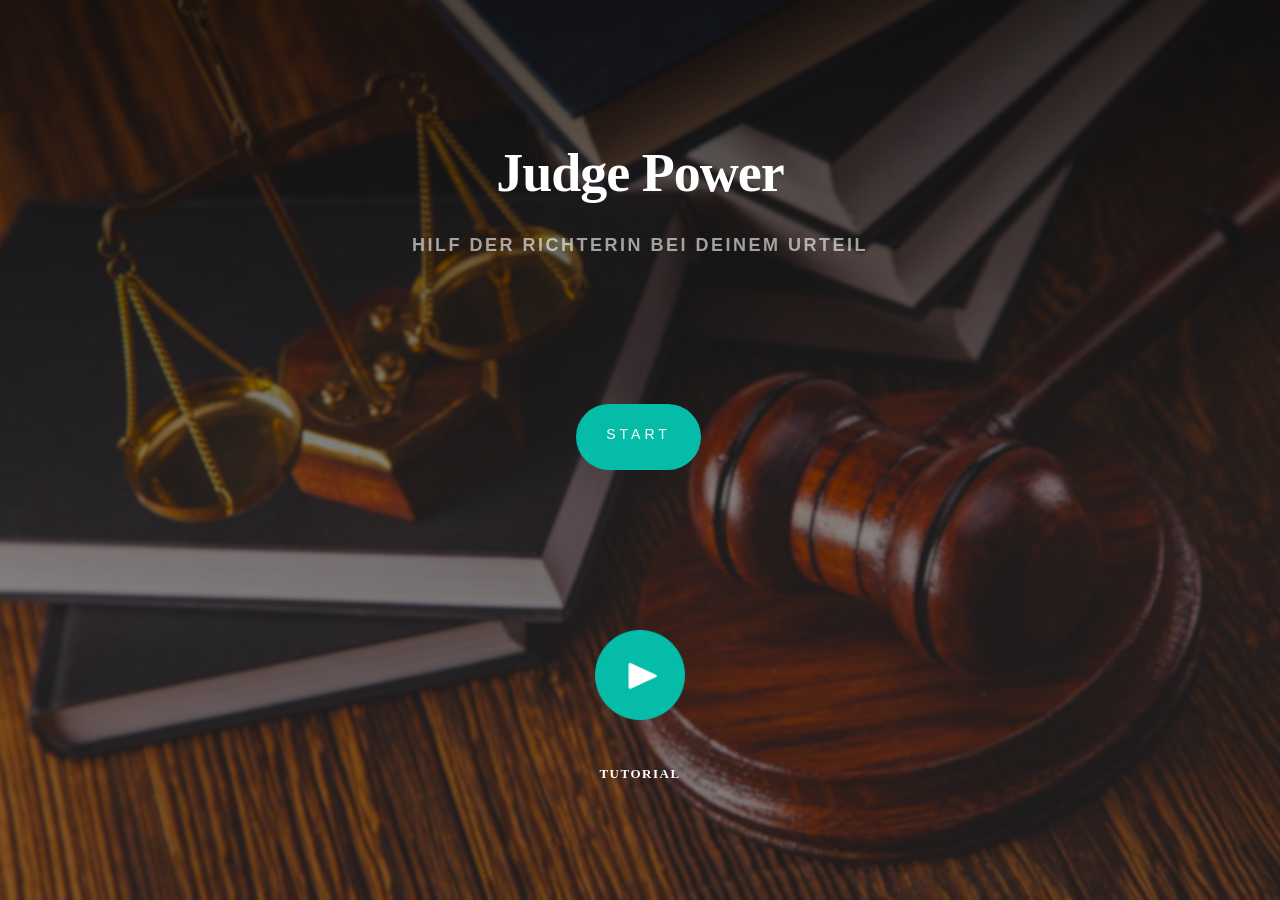
==== commit 16a65b1c: "texte angepasst" ====
--- a/index.html
+++ b/index.html
@@ -14,7 +14,7 @@
 
 </head>
 
-<body onload='responsiveVoice.speak("Hilfe den Richterin mit deinem Urteil", "Deutsch Female");'>
+<body onload='responsiveVoice.speak("Hilf der Richterin bei deinem Urteil!", "Deutsch Female");'>
 
 	<!-- header 
    ================================================== -->
@@ -37,7 +37,7 @@
    				<br/>
 
 	   			<h1>Judge Power</h1>
-	   			<h5>Hilfe den Richterin mit deinem Urteil</h5>
+	   			<h5>Hilf der Richterin bei deinem Urteil</h5>
 
                <br/>
                <br/>
--- a/css/main.css
+++ b/css/main.css
@@ -2378,7 +2378,18 @@
 #go-top a:hover {
 	background: #ff7b29;
 	color: #FFFFFF;
-}
+}«
+
+
+
+
+
+
+
+
+
+
+
 
 
 /*# sourceMappingURL=main.css.map */
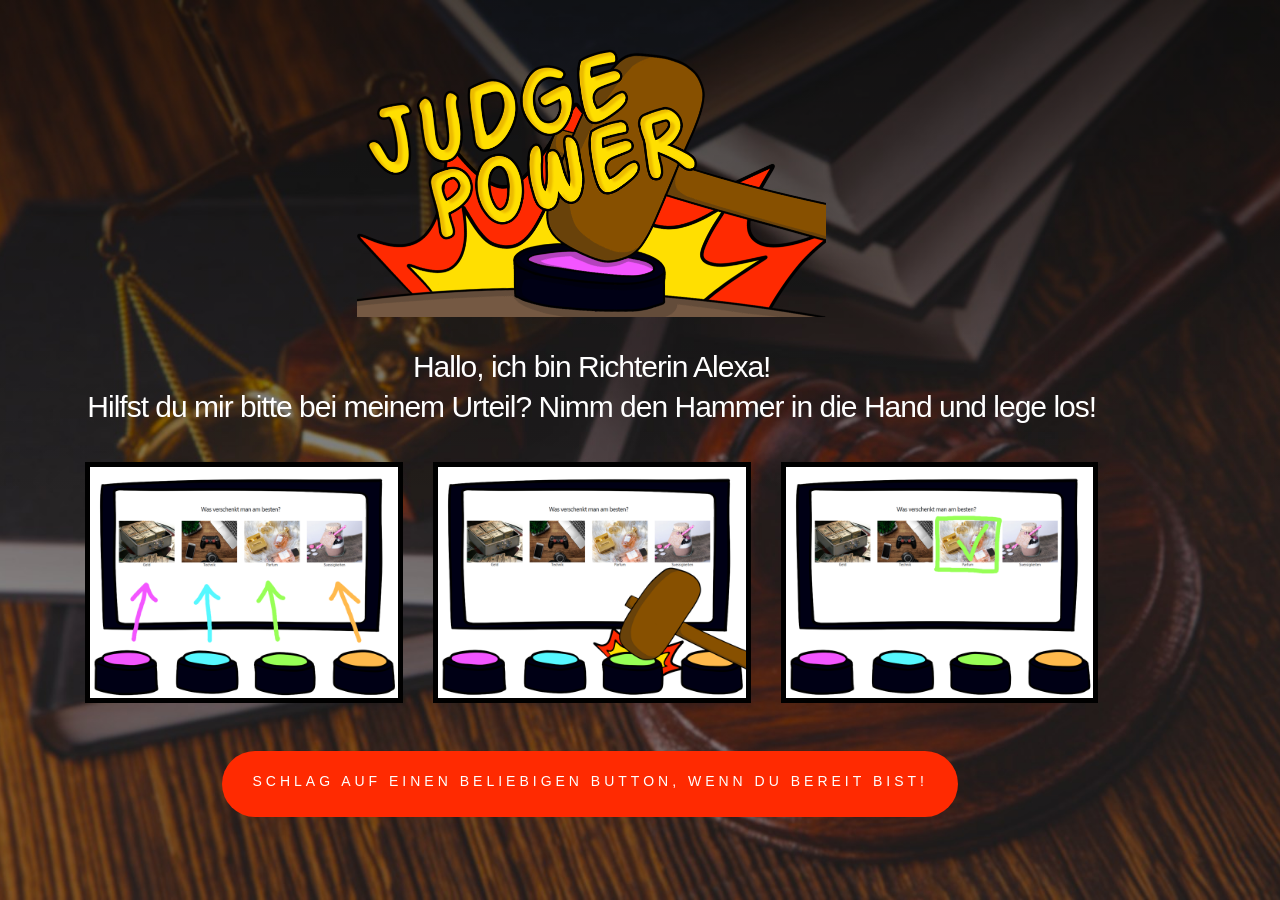
==== commit 44a12648: "allgemeine ueberarbeitung, code aufraeumen, fixes, tutorial eingebunden" ====
--- a/index.html
+++ b/index.html
@@ -1,99 +1,84 @@
 <!DOCTYPE html>
-<html class="no-js" lang="de"> 
+<html class="no-js" lang="de">
 <head>
+      <meta charset="UTF-8">
 
 	<title>JudgePower</title>
 
- 	<!-- CSS
-   ================================================== -->
-   <link rel="stylesheet" href="css/base.css">  
-   <link rel="stylesheet" href="css/main.css">
-   <link rel="stylesheet" href="css/vendor.css">     
+      <!-- CSS
+      ================================================== -->
+      <link rel="stylesheet" href="css/base.css">
+      <link rel="stylesheet" href="css/main.css">
+      <link rel="stylesheet" href="css/vendor.css">
 
-   
+
+      <!-- Latest compiled and minified CSS -->
+      <link rel="stylesheet" href="https://maxcdn.bootstrapcdn.com/bootstrap/4.2.1/css/bootstrap.min.css">
+
+      <!-- jQuery library -->
+      <script src="https://ajax.googleapis.com/ajax/libs/jquery/3.3.1/jquery.min.js"></script>
+
+      <!-- Latest compiled JavaScript -->
+      <script src="https://maxcdn.bootstrapcdn.com/bootstrap/4.2.1/js/bootstrap.min.js"></script>
+      <script src="http://responsivevoice.org/responsivevoice/responsivevoice.js"></script>
+
+      <script>
+          responsiveVoice.OnVoiceReady = function() {
+              responsiveVoice.speak("Hallo! Ich bin Richterin Alexa! Hilfst du mir bitte bei meinem Urteil? Nimm den Hammer in die Hand und lege los! Schlag auf einen beliebigen Button, wenn du bereit bist!", "Deutsch Female");
+              console.log("document ready")
+          };
+          </script>
 
 </head>
 
-<body onload='responsiveVoice.speak("Hilf der Richterin bei deinem Urteil!", "Deutsch Female");'>
+<body>
 
-	<!-- header 
-   ================================================== -->
-   <header>
-  	
-   	
-   </header> <!-- /header -->
-
-	<!-- intro section
-   ================================================== -->
    <section id="intro">
 
    	<div class="shadow-overlay"></div>
 
+         <!-- positioning ist hier noch nicht ganz mittig... schau ich mich spaeter nochmal an! -->
+
    	<div class="intro-content">
-   		<div class="row">
+            <div class="container">
+   		      <div class="row justify-content-center">
+                        <center>
+                              <img src="images/logo.png" alt="JudgePower" width="50%">
+                        </center>
+                  </div>
 
-   			<div class="col-twelve">
-   				<br/>
-   				<br/>
+                  <div class="row justify-content-center mt-5">
+                        <center>
+                              <h1>Hallo, ich bin Richterin Alexa!<br>Hilfst du mir bitte bei meinem Urteil? Nimm den Hammer in die Hand und lege los!</h1>
+                        </center>
+                  </div>
 
-	   			<h1>Judge Power</h1>
-	   			<h5>Hilf der Richterin bei deinem Urteil</h5>
+                  <div class="row justify-content-center mt-5">
+                        <div class="col-4">
+                              <img class="img-fluid" src="images/tut1.png" alt="Tutorial 1" style="border:5px solid #000000">
+                        </div>
 
-               <br/>
-               <br/>
-               <br/><br/>
-               
+                        <div class="col-4">
+                        <img class="img-fluid" src="images/tut2.png" alt="Tutorial 2" style="border:5px solid #000000">
+                        </div>
 
+                        <div class="col-4">
+                              <img class="img-fluid" src="images/tut3.png" alt="Tutorial 3" style="border:5px solid #000000">
+                        </div>
+                  </div>
+
+                  <div class="row justify-content-center mt-5">
+                        <center>
+                              <a class="button button-primary " href="q1.html">Schlag auf einen beliebigen Button, wenn du bereit bist!</a>
+                        </center>
+                  </div>
             </div>
-
-   			<div class="container">
-               <div class="row">
-
-
-                  <a class="button button-primary " href="q1.html">Start</a>
-                     
-
-                     <br/>
-                     <br/>
-                     <br/>
-                     <br/>
-                     <br/>
-                     <br/>
-
-
-					<div class='video-link'>
-                        <a href="#video-popup"><img src="images/play-button.png" alt="Tutorial"></a>
-                        <h6 style="color:white;">Tutorial</h6>
-                     </div>
-                     
-                  
-
-               </div> 
-
-               </div> 
-   		</div>   		 		
-   	</div> 
-
-   	<!-- Modal Popup
-	   ========================================================= -->
-
-      <div id="video-popup" class="popup-modal mfp-hide">
-
-		   <div class="fluid-video-wrapper">
-            <iframe src="http://player.vimeo.com/video/14592941?title=0&amp;byline=0&amp;portrait=0&amp;color=faec09" width="500" height="281" frameborder="0" webkitallowfullscreen mozallowfullscreen allowfullscreen></iframe> 
-         </div>		     
-
-         <a class="close-popup">Close</a>         
-
-	   </div> <!-- /video-popup -->  	 	
-
-   </section> <!-- /intro -->
-
-  
+   	</div>
+   </section>
 
    <!-- Java Script
-   ================================================== --> 
-   <script src='https://code.responsivevoice.org/responsivevoice.js'></script>  
+   ================================================== -->
+   <script src='https://code.responsivevoice.org/responsivevoice.js'></script>
    <script src="js/jquery-1.11.3.min.js"></script>
    <script src="js/jquery-migrate-1.2.1.min.js"></script>
    <script src="js/plugins.js"></script>
--- a/css/main.css
+++ b/css/main.css
@@ -81,7 +81,7 @@
  */
 
 a, a:visited {
-	color: #0087cc;
+	color: #ffdf01;
 	-moz-transition: all 0.3s ease-in-out;
 	-o-transition: all 0.3s ease-in-out;
 	-webkit-transition: all 0.3s ease-in-out;
@@ -303,7 +303,7 @@
 	width: 8px;
 	height: 8px;
 	border-radius: 50%;
-	background: #05bca9;
+	background: #ff2a01;
 	position: absolute;
 	left: -17px;
 	top: 11px;
@@ -311,14 +311,14 @@
 }
 dt {
 	margin: 0;
-	color: #05bca9;
+	color: #ff2a01;
 }
 dd {
 	margin: 0 0 0 2rem;
 }
 
 /**
- * tables  
+ * tables
  * -
  */
 
@@ -451,7 +451,7 @@
 	margin-left: -30px;
 	margin-top: -30px;
 	padding: 0;
-	background-color: #05bca9;
+	background-color: #ff2a01;
 	border-radius: 100%;
 	-webkit-animation: sk-scaleout 1.0s infinite ease-in-out;
 	animation: sk-scaleout 1.0s infinite ease-in-out;
@@ -582,7 +582,7 @@
 	display: block;
 }
 label span, legend span {
-	color: #05bca9;
+	color: #ff2a01;
 }
 input[type="checkbox"], input[type="radio"] {
 	display: inline;
@@ -665,7 +665,7 @@
 input[type="submit"].button-primary,
 input[type="reset"].button-primary,
 input[type="button"].button-primary {
-	background: #05bca9;
+	background: #ff2a01;
 	color: #FFFFFF;
 }
 
@@ -679,7 +679,7 @@
 input[type="submit"].button-primary:focus,
 input[type="reset"].button-primary:focus,
 input[type="button"].button-primary:focus {
-	background: #04998a;
+	background: #ffdf01;
 }
 button.full-width, .button.full-width {
 	width: 100%;
@@ -748,7 +748,7 @@
 }
 .section-intro .with-bottom-line::after {
 	display: block;
-	background-color: #05bca9;
+	background-color: #ff2a01;
 	width: 120px;
 	height: 3px;
 	content: '\0020';
@@ -927,7 +927,7 @@
 	-webkit-transform: translateX(-50%);
 	-ms-transform: translateX(-50%);
 	transform: translateX(-50%);
-	background-color: #05bca9;
+	background-color: #ff2a01;
 	content: '\0020';
 	display: block;
 	-moz-transition: all 0.3s ease-in-out;
@@ -937,7 +937,7 @@
 	transition: all 0.3s ease-in-out;
 }
 .main-navigation li.highlight a {
-	color: #05bca9;
+	color: #ff2a01;
 }
 .main-navigation li.with-sep a {
 	position: relative;
@@ -1190,10 +1190,10 @@
 }
 .intro-content h1 {
 	color: #FFFFFF;
-	font-family: "merriweather-bold", serif;
-	font-size: 5.4rem;
+	font-family: "raleway-heavy", sans-serif;
+	font-size: 3rem;
 	line-height: 1.334;
-	max-width: 800px;
+	/* max-width: 800px; */
 	margin-left: auto;
 	margin-right: auto;
 }
@@ -1226,8 +1226,8 @@
 	letter-spacing: .4rem;
 }
 .intro-content .button:hover, .intro-content .button:focus {
-	color: #05bca9;
-	border-color: #05bca9;
+	color: #ff2a01;
+	border-color: #ff2a01;
 }
 
 /**
@@ -1473,7 +1473,7 @@
 	margin-bottom: 1.5rem;
 }
 .process-content h5 {
-	color: #05bca9;
+	color: #ff2a01;
 	font-size: 1.6rem;
 	line-height: 1.875;
 	letter-spacing: .2rem;
@@ -1576,7 +1576,7 @@
 .features-list .h05 {
 	font-size: 1.7rem;
 	line-height: 1.765;
-	color: #05bca9;
+	color: #ff2a01;
 	margin-bottom: 1.8rem;
 }
 
@@ -1716,7 +1716,7 @@
 	border: none;
 }
 .pricing-content .primary .top-part {
-	background: #05bca9;
+	background: #ff2a01;
 }
 .pricing-content .primary .top-part::before {
 	content: attr(data-info);
@@ -1798,7 +1798,7 @@
 }
 #testimonials .h01::after {
 	display: block;
-	background-color: #05bca9;
+	background-color: #ff2a01;
 	width: 120px;
 	height: 3px;
 	content: '\0020';
@@ -1895,11 +1895,11 @@
 	color: transparent;
 }
 #testimonials .flex-control-paging li a:hover {
-	border: 4px solid #05bca9;
+	border: 4px solid #ff2a01;
 }
 #testimonials .flex-control-paging li a.flex-active {
-	background: #05bca9;
-	border-color: #05bca9;
+	background: #ff2a01;
+	border-color: #ff2a01;
 	cursor: default;
 }
 
@@ -1944,7 +1944,7 @@
 }
 #testimonials .flex-direction-nav li a.flex-next:hover::after,
 #testimonials .flex-direction-nav li a.flex-prev:hover::before {
-	background: #05bca9;
+	background: #ff2a01;
 	color: #FFFFFF;
 }
 #testimonials .flex-direction-nav li.flex-nav-prev {
@@ -2058,10 +2058,10 @@
 	color: #252525;
 }
 .section-ads span {
-	color: #0087cc;
+	color: #ffdf01;
 }
 .section-ads .button {
-	background: #05bca9;
+	background: #ff2a01;
 	color: #FFFFFF;
 }
 .section-ads .button:hover, .section-ads .button:focus {
@@ -2077,7 +2077,7 @@
  */
 
 #cta {
-	background: #05bca9;
+	background: #ff2a01;
 	padding-top: 7.2rem;
 	padding-bottom: 9rem;
 	text-align: center;
@@ -2112,7 +2112,7 @@
 }
 .cta-content .stores li .button:hover,
 .cta-content .stores li .button:focus {
-	background: #049485;
+	background: #ffdf01;
 }
 .cta-content .stores li .button i {
 	font-size: 18px;
@@ -2177,7 +2177,7 @@
 	color: #465166;
 }
 footer a, footer a:visited {
-	color: #05bca9;
+	color: #ff2a01;
 }
 footer a:hover, footer a:focus {
 	color: #FFFFFF;
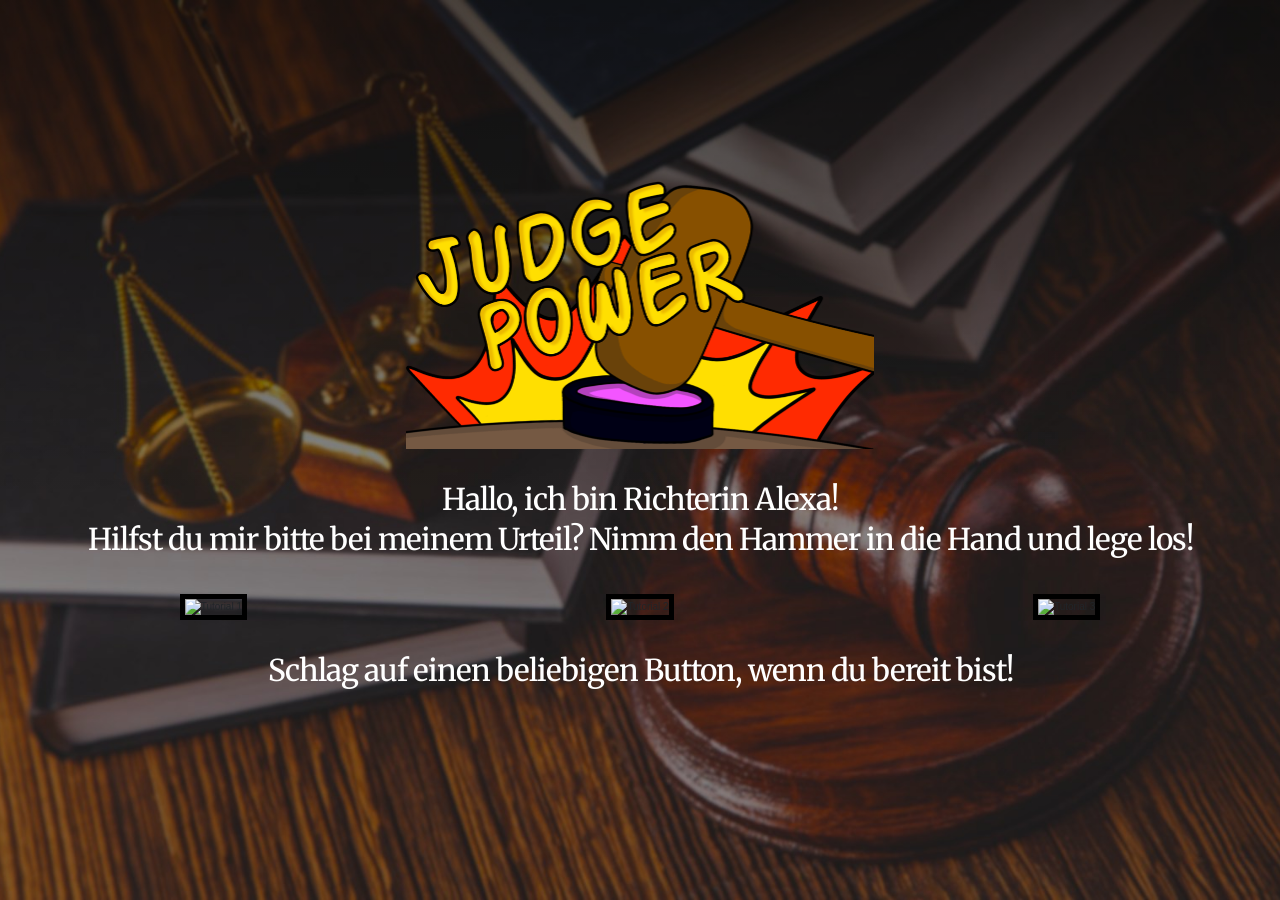
==== commit b3513920: "select-animation, key-input fuer WOO-test, korrekturen" ====
--- a/index.html
+++ b/index.html
@@ -1,9 +1,10 @@
 <!DOCTYPE html>
 <html class="no-js" lang="de">
+
 <head>
       <meta charset="UTF-8">
 
-	<title>JudgePower</title>
+      <title>JudgePower</title>
 
       <!-- CSS
       ================================================== -->
@@ -22,67 +23,169 @@
       <script src="https://maxcdn.bootstrapcdn.com/bootstrap/4.2.1/js/bootstrap.min.js"></script>
       <script src="http://responsivevoice.org/responsivevoice/responsivevoice.js"></script>
 
+      <link href="https://fonts.googleapis.com/css?family=Merriweather" rel="stylesheet">
+
       <script>
-          responsiveVoice.OnVoiceReady = function() {
-              responsiveVoice.speak("Hallo! Ich bin Richterin Alexa! Hilfst du mir bitte bei meinem Urteil? Nimm den Hammer in die Hand und lege los! Schlag auf einen beliebigen Button, wenn du bereit bist!", "Deutsch Female");
-              console.log("document ready")
-          };
-          </script>
+            responsiveVoice.OnVoiceReady = function () {
+                  responsiveVoice.speak("Hallo! Ich bin Richterin Alexa! Hilfst du mir bitte bei meinem Urteil? Nimm den Hammer in die Hand und lege los! Schlag auf einen beliebigen Button, wenn du bereit bist!", "Deutsch Female");
+                  console.log("document ready")
+            };
+      </script>
 
+      <!-- Keybindings fuer die Links mit Wartezeit fuer die Animation -->
+      <script>
+
+            $(window).on("load", function () {
+                  $(window).focus()
+            });
+
+            $(document).keydown(function (e) {
+
+                  var href = "q1.html";
+
+                  switch (e.which) {
+                        case 49: // 1
+                              window.location.href = href;
+                              break;
+
+                        case 50: // 2
+                              window.location.href = href; href;
+                              break;
+
+                        case 51: // 3
+                              window.location.href = href;
+                              break;
+
+                        case 52: // 4
+                              window.location.href = href;
+                              break;
+                  }
+
+                  e.preventDefault();
+            });
+      </script>
+
+      <style>
+
+            body h1 h2 h3 h4 h5 {
+                  font-family: 'Merriweather', serif;
+            }
+
+            .box {
+                  position: relative;
+                  width: 100%;
+            }
+
+            .image {
+                  display: block;
+                  width: 100%;
+                  height: auto;
+            }
+
+            .overlay {
+                  position: absolute;
+                  bottom: 0;
+                  left: 0;
+                  right: 0;
+                  overflow: hidden;
+                  width: 100%;
+                  height: 100%;
+                  -webkit-transform: scale(0);
+                  -ms-transform: scale(0);
+                  transform: scale(0);
+                  -webkit-transition: 1s ease;
+                  transition: 1s ease;
+            }
+
+            .selected {
+                  -webkit-transform: scale(3);
+                  -ms-transform: scale(3);
+                  transform: scale(3);
+            }
+
+            .text {
+                  color: #17c152;
+                  font-size: 5em;
+                  position: absolute;
+                  top: 50%;
+                  left: 50%;
+                  -webkit-transform: translate(-50%, -50%);
+                  -ms-transform: translate(-50%, -50%);
+                  transform: translate(-50%, -50%);
+                  text-align: center;
+            }
+
+            .box_element {
+                  max-width: 25%;
+            }
+
+            h1 {
+                  font-size: 4rem;
+            }
+
+            h4 {
+                  font-size: 2rem;
+            }
+      </style>
 </head>
 
-<body>
+<body class="d-flex flex-column justify-content-center">
 
-   <section id="intro">
+      <section id="intro">
 
-   	<div class="shadow-overlay"></div>
+            <div class="shadow-overlay"></div>
 
-         <!-- positioning ist hier noch nicht ganz mittig... schau ich mich spaeter nochmal an! -->
+            <!-- positioning ist hier noch nicht ganz mittig... schau ich mich spaeter nochmal an! -->
 
-   	<div class="intro-content">
-            <div class="container">
-   		      <div class="row justify-content-center">
-                        <center>
-                              <img src="images/logo.png" alt="JudgePower" width="50%">
-                        </center>
-                  </div>
-
-                  <div class="row justify-content-center mt-5">
-                        <center>
-                              <h1>Hallo, ich bin Richterin Alexa!<br>Hilfst du mir bitte bei meinem Urteil? Nimm den Hammer in die Hand und lege los!</h1>
-                        </center>
-                  </div>
-
-                  <div class="row justify-content-center mt-5">
-                        <div class="col-4">
-                              <img class="img-fluid" src="images/tut1.png" alt="Tutorial 1" style="border:5px solid #000000">
+            <div class="intro-content">
+                  <div>
+                        <div class="d-flex flex-row justify-content-around">
+                              <center>
+                                    <img src="images/logo.png" alt="JudgePower" width="50%">
+                              </center>
                         </div>
 
-                        <div class="col-4">
-                        <img class="img-fluid" src="images/tut2.png" alt="Tutorial 2" style="border:5px solid #000000">
+                        <div class="d-flex flex-row justify-content-around mt-5 mb-5">
+                              <center>
+                                    <h1>Hallo, ich bin Richterin Alexa!<br>Hilfst du mir bitte bei meinem Urteil? Nimm
+                                          den Hammer in die Hand und lege los!</h1>
+                              </center>
                         </div>
 
-                        <div class="col-4">
-                              <img class="img-fluid" src="images/tut3.png" alt="Tutorial 3" style="border:5px solid #000000">
+                        <div class="d-flex flex-row justify-content-around">
+                              <div class="box_element">
+                                    <img class="img-fluid" src="images/t1.jpg" alt="Tutorial 1" style="border:5px solid #000000">
+                              </div>
+
+                              <div class="box_element">
+                                    <img class="img-fluid" src="images/t2.jpg" alt="Tutorial 2" style="border:5px solid #000000">
+                              </div>
+                              
+                              <div class="box_element">
+                                          <img class="img-fluid" src="images/t3.jpg" alt="Tutorial 3" style="border:5px solid #000000">
+                                    </div>
+
+                        </div>
+
+                        <div class="d-flex flex-row justify-content-around mt-5">
+                              <center>
+                                    <!-- <a class="button button-primary " href="q1.html">Schlag auf einen beliebigen
+                                          Button, wenn du bereit bist!</a> -->
+                                          
+                                    <h1>Schlag auf einen beliebigen Button, wenn du bereit bist!</h1>
+                              </center>
                         </div>
                   </div>
+            </div>
+      </section>
 
-                  <div class="row justify-content-center mt-5">
-                        <center>
-                              <a class="button button-primary " href="q1.html">Schlag auf einen beliebigen Button, wenn du bereit bist!</a>
-                        </center>
-                  </div>
-            </div>
-   	</div>
-   </section>
-
-   <!-- Java Script
+      <!-- Java Script
    ================================================== -->
-   <script src='https://code.responsivevoice.org/responsivevoice.js'></script>
-   <script src="js/jquery-1.11.3.min.js"></script>
-   <script src="js/jquery-migrate-1.2.1.min.js"></script>
-   <script src="js/plugins.js"></script>
-   <script src="js/main.js"></script>
+      <script src='https://code.responsivevoice.org/responsivevoice.js'></script>
+      <script src="js/jquery-1.11.3.min.js"></script>
+      <script src="js/jquery-migrate-1.2.1.min.js"></script>
+      <script src="js/plugins.js"></script>
+      <script src="js/main.js"></script>
 
 </body>
 
--- a/css/main.css
+++ b/css/main.css
@@ -69,7 +69,7 @@
 }
 body {
 	background: #14181E;
-	font-family: "merriweather-regular", serif;
+	font-family: 'Merriweather', serif;
 	font-size: 1.6rem;
 	line-height: 3rem;
 	color: #737373;
@@ -98,7 +98,7 @@
  */
 
 h1, h2, h3, h4, h5, h6, .h01, .h02, .h03, .h04, .h05, .h06 {
-	font-family: "raleway-bold", sans-serif;
+	font-family: 'Merriweather', serif;
 	color: #252525;
 	font-style: normal;
 	text-rendering: optimizeLegibility;
@@ -108,12 +108,12 @@
 	margin-bottom: 1.8rem;
 }
 h5, .h05, h6, .h06 {
-	font-family: "raleway-heavy";
+	font-family: 'Merriweather', serif;
 	margin-bottom: 1.2rem;
 }
 
 h1, .h01 {
-	font-size: 3.1rem;
+	font-size: 5rem;
 	line-height: 1.35;
 	letter-spacing: -.1rem;
 }
@@ -129,12 +129,14 @@
 	line-height: 1.25;
 }
 h3, .h03 {
-	font-size: 2rem;
+	font-size: 3rem;
 	line-height: 1.5;
 }
 h4, .h04 {
-	font-size: 1.7rem;
-	line-height: 1.76;
+	/* font-size: 1.7rem;
+	line-height: 1.76; */
+	font-size: 3rem;
+	margin-top: 0.3rem;
 }
 h5, .h05 {
 	font-size: 1.4rem;
@@ -153,7 +155,7 @@
 	margin: 0;
 }
 p.lead {
-	font-family: "merriweather-light", serif;
+	font-family: 'Merriweather', serif;
 	font-size: 1.8rem;
 	line-height: 1.8;
 	color: #737373;
@@ -171,10 +173,10 @@
 	font-weight: normal;
 }
 em, i {
-	font-family: "merriweather-italic", serif;
+	font-family: 'Merriweather', serif;
 }
 strong, b {
-	font-family: "merriweather-bold", serif;
+	font-family: 'Merriweather', serif;
 }
 small {
 	font-size: 1.1rem;
@@ -217,7 +219,7 @@
 	border: none;
 }
 abbr {
-	font-family: "merriweather-bold", serif;
+	font-family: 'Merriweather', serif;
 	font-variant: small-caps;
 	text-transform: lowercase;
 	letter-spacing: .05rem;
@@ -326,7 +328,7 @@
 	border-width: 0;
 	width: 100%;
 	max-width: 100%;
-	font-family: "raleway-regular", sans-serif;
+	font-family: 'Merriweather', serif;
 }
 th, td {
 	padding: 1.5rem 3rem;
@@ -335,7 +337,7 @@
 }
 th {
 	color: #252525;
-	font-family: "raleway-bold", sans-serif;
+	font-family: 'Merriweather', serif;
 }
 td {
 	line-height: 1.5;
@@ -502,9 +504,9 @@
 	padding: 1.5rem 2rem;
 	border: 0;
 	outline: none;
-	vertical-align: middle;
+	/* vertical-align: middle; */
 	color: #737373;
-	font-family: "merriweather-regular", sans-serif;
+	font-family: 'Merriweather', serif;
 	font-size: 1.5rem;
 	line-height: 3rem;
 	border-radius: 3px;
@@ -575,7 +577,7 @@
 	border: 1px solid #d2fef9;
 }
 label, legend {
-	font-family: "merriweather-bold", sans-serif;
+	font-family: 'Merriweather', serif;
 	font-size: 1.4rem;
 	margin-bottom: .6rem;
 	color: #404040;
@@ -625,7 +627,7 @@
 input[type="reset"],
 input[type="button"] {
 	display: inline-block;
-	font-family: "raleway-bold", sans-serif;
+	font-family: 'Merriweather', serif;
 	font-size: 1.6rem;
 	height: 5rem;
 	line-height: 5rem;
@@ -726,7 +728,7 @@
 	position: relative;
 }
 .section-intro h1 {
-	font-family: "merriweather-bold", serif;
+	font-family: 'Merriweather', serif;
 	font-size: 4.8rem;
 	color: #252525;
 	line-height: 1.25;
@@ -759,7 +761,7 @@
 }
 @media only screen and (max-width:600px) {
 	section .h01 {
-		font-size: 2.5rem;
+		font-size: 4rem;
 	}
 }
 
@@ -782,7 +784,7 @@
 		font-size: 3.8rem;
 	}
 	.section-intro h5 {
-		font-size: 1.5rem;
+		font-size: 3rem;
 		letter-spacing: .3rem;
 	}
 }
@@ -893,7 +895,7 @@
 
 /* main-nav-wrap */
 #main-nav-wrap {
-	font-family: "raleway-heavy", sans-serif;
+	font-family: 'Merriweather', serif;
 	font-size: 11.5px;
 	text-transform: uppercase;
 	letter-spacing: 1.5px;
@@ -1190,7 +1192,7 @@
 }
 .intro-content h1 {
 	color: #FFFFFF;
-	font-family: "raleway-heavy", sans-serif;
+	font-family: 'Merriweather', serif;
 	font-size: 3rem;
 	line-height: 1.334;
 	/* max-width: 800px; */
@@ -1199,7 +1201,7 @@
 }
 .intro-content h5 {
 	color: rgba(255, 255, 255, 0.6);
-	font-family: "raleway-heavy", sans-serif;
+	font-family: 'Merriweather', serif;
 	font-size: 1.8rem;
 	line-height: 1.667;
 	margin-bottom: 0.6rem;
@@ -1220,7 +1222,7 @@
 	line-height: 6rem;
 	padding: 0 3rem !important;
 	margin-top: 1.8rem;
-	font-family: "raleway-heavy", sans-serif;
+	font-family: 'Merriweather', serif;
 	font-size: 1.4rem;
 	text-transform: uppercase;
 	letter-spacing: .4rem;
@@ -1264,7 +1266,7 @@
 		max-width: 550px;
 	}
 	.intro-content h5 {
-		font-size: 1.5rem;
+		font-size: 3rem;
 		letter-spacing: .15rem;
 	}
 }
@@ -1666,7 +1668,7 @@
 	margin-left: -40px;
 }
 .pricing-content .price-block .plan-price {
-	font-family: "raleway-bold", sans-serif;
+	font-family: 'Merriweather', serif;
 	font-size: 5rem;
 	line-height: 1;
 	margin-bottom: .6rem;
@@ -1678,7 +1680,7 @@
 }
 .pricing-content .price-block .price-month {
 	margin-bottom: 1.2rem;
-	font-family: "raleway-bold", sans-serif;
+	font-family: 'Merriweather', serif;
 	font-size: 1.6rem;
 }
 .pricing-content .price-block .price-meta {
@@ -1698,7 +1700,7 @@
 }
 .pricing-content .price-block .features {
 	list-style: none;
-	font-family: "raleway-bold", sans-serif;
+	font-family: 'Merriweather', serif;
 	font-size: 1.5rem;
 	color: rgba(0, 0, 0, 0.4);
 	margin: .6rem 0 1.8rem 0;
@@ -1709,7 +1711,7 @@
 }
 .pricing-content .price-block .features li strong {
 	color: #353F49;
-	font-family: "raleway-bold", serif;
+	font-family: 'Merriweather', serif;
 	margin-right: 5px;
 }
 .pricing-content .price-block .features li:last-child {
@@ -1727,7 +1729,7 @@
 	text-align: center;
 	color: #FFFFFF;
 	background: #38424e;
-	font-family: "raleway-heavy", sans-serif;
+	font-family: 'Merriweather', serif;
 	font-size: 1.2rem;
 	text-transform: uppercase;
 	letter-spacing: .15rem;
@@ -1817,7 +1819,7 @@
 	position: relative;
 }
 #testimonial-slider p {
-	font-family: "raleway-medium", sans-serif;
+	font-family: 'Merriweather', serif;
 	font-size: 2.5rem;
 	line-height: 1.8;
 	color: #8d8d8d;
@@ -1846,14 +1848,14 @@
 	margin: 0 auto 1.2rem auto;
 	display: block;
 	border-radius: 50%;
-	vertical-align: middle;
+	/* vertical-align: middle; */
 	border: 9px solid #EAEAED;
 }
 #testimonial-slider .testimonial-author .author-info {
 	display: inline-block;
 	vertical-align: middle;
 	text-align: center;
-	font-family: "raleway-heavy", sans-serif;
+	font-family: 'Merriweather', serif;
 	font-size: 1.5rem;
 	letter-spacing: 2px;
 	text-transform: uppercase;
@@ -1862,7 +1864,7 @@
 }
 #testimonial-slider .testimonial-author .author-info span {
 	display: block;
-	font-family: "raleway-semibold", sans-serif;
+	font-family: 'Merriweather', serif;
 	font-size: 1.4rem;
 	line-height: 2.1rem;
 	letter-spacing: 0;
@@ -2171,9 +2173,9 @@
 
 footer {
 	padding-bottom: 3rem;
-	font-size: 1.5rem;
+	font-size: 3rem;
 	line-height: 2.7rem;
-	font-family: "raleway-medium", sans-serif;
+	font-family: 'Merriweather', serif;
 	color: #465166;
 }
 footer a, footer a:visited {
@@ -2203,7 +2205,7 @@
 	font-size: 1.5rem;
 }
 .footer-main ul li {
-	font-family: "raleway-bold", sans-serif;
+	font-family: 'Merriweather', serif;
 	list-style: none;
 }
 .footer-main ul a, .footer-main ul a:visited {
@@ -2232,7 +2234,7 @@
 	background: #232933;
 	border: none;
 	width: 100%;
-	font-family: "raleway-regular", sans-serif;
+	font-family: 'Merriweather', serif;
 	color: #bababa;
 	margin-bottom: 1.8rem;
 }
@@ -2240,7 +2242,7 @@
 	display: none;
 }
 .footer-main .footer-subscribe .subscribe-form .subscribe-message {
-	font-family: "raleway-bold", sans-serif;
+	font-family: 'Merriweather', serif;
 	color: #FFFFFF;
 }
 .footer-main .footer-subscribe .subscribe-form .subscribe-message i {
@@ -2378,18 +2380,4 @@
 #go-top a:hover {
 	background: #ff7b29;
 	color: #FFFFFF;
-}«
-
-
-
-
-
-
-
-
-
-
-
-
-
-/*# sourceMappingURL=main.css.map */+}
